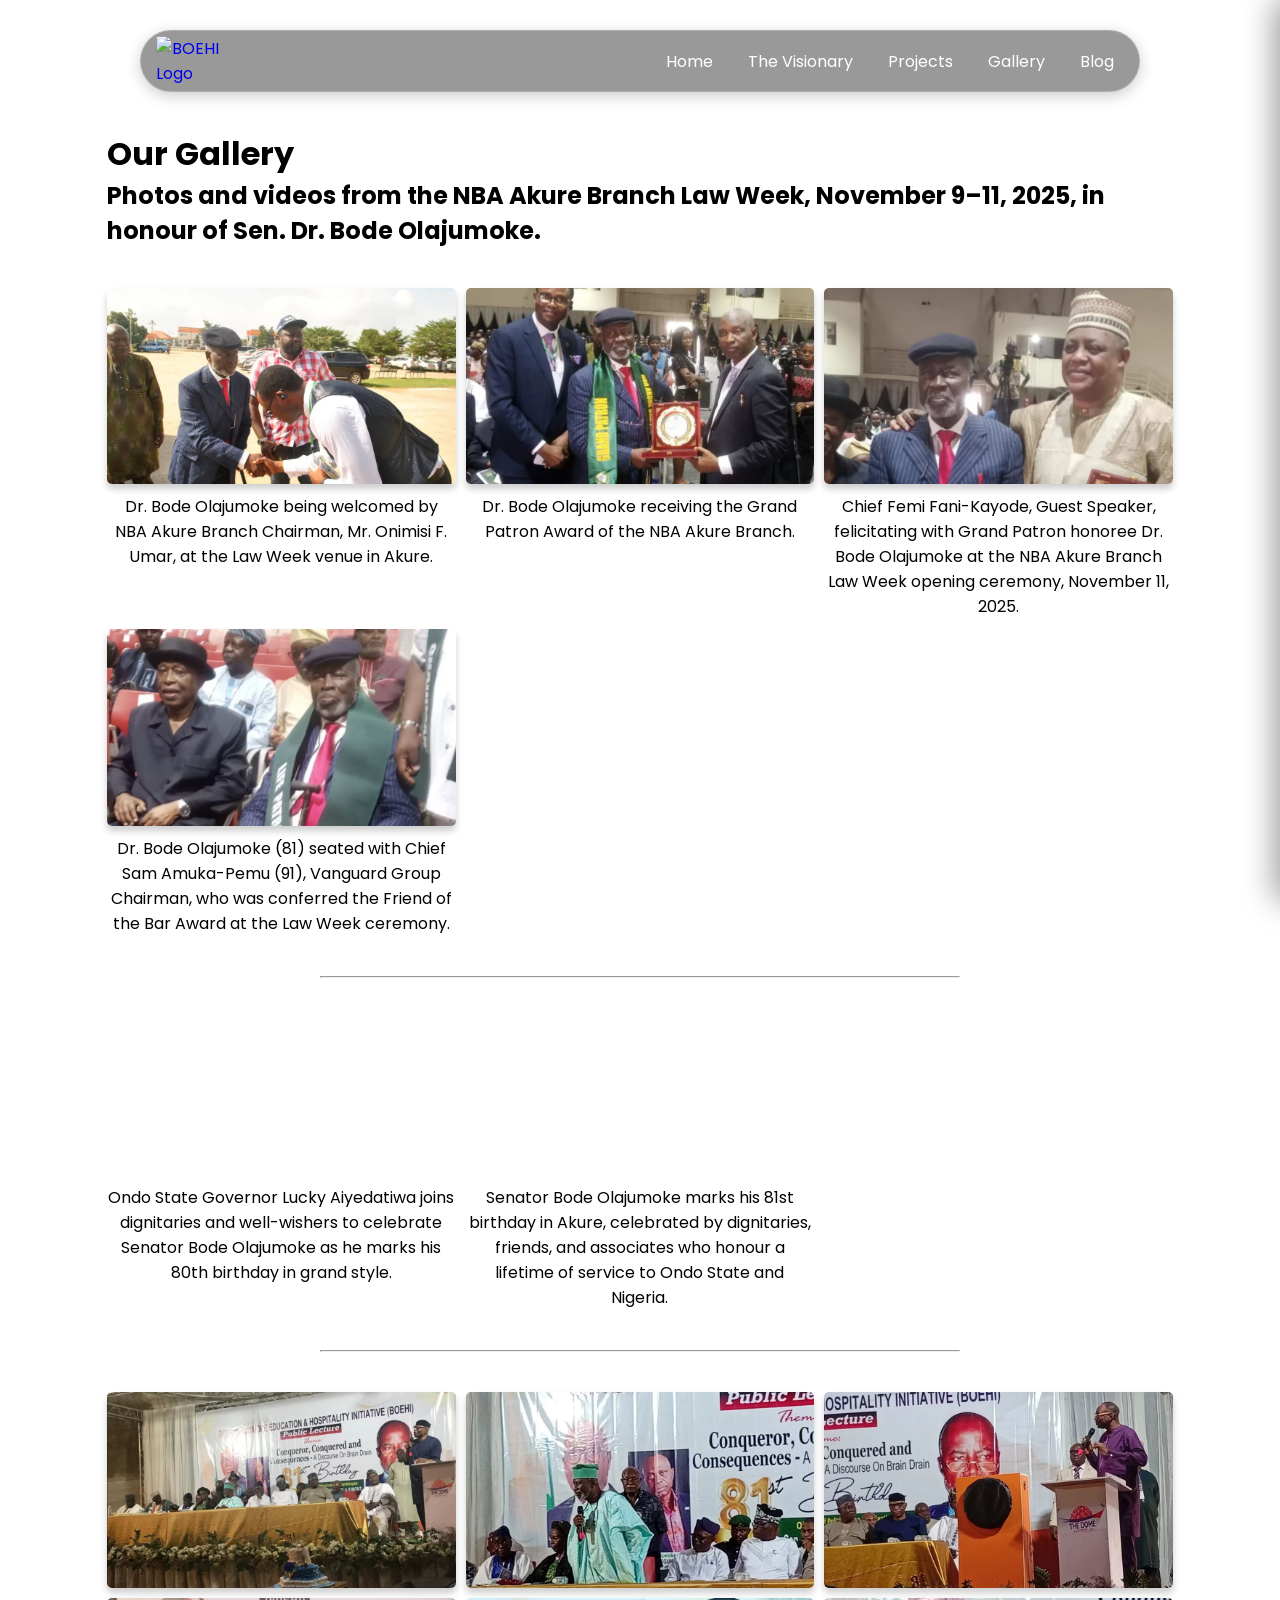
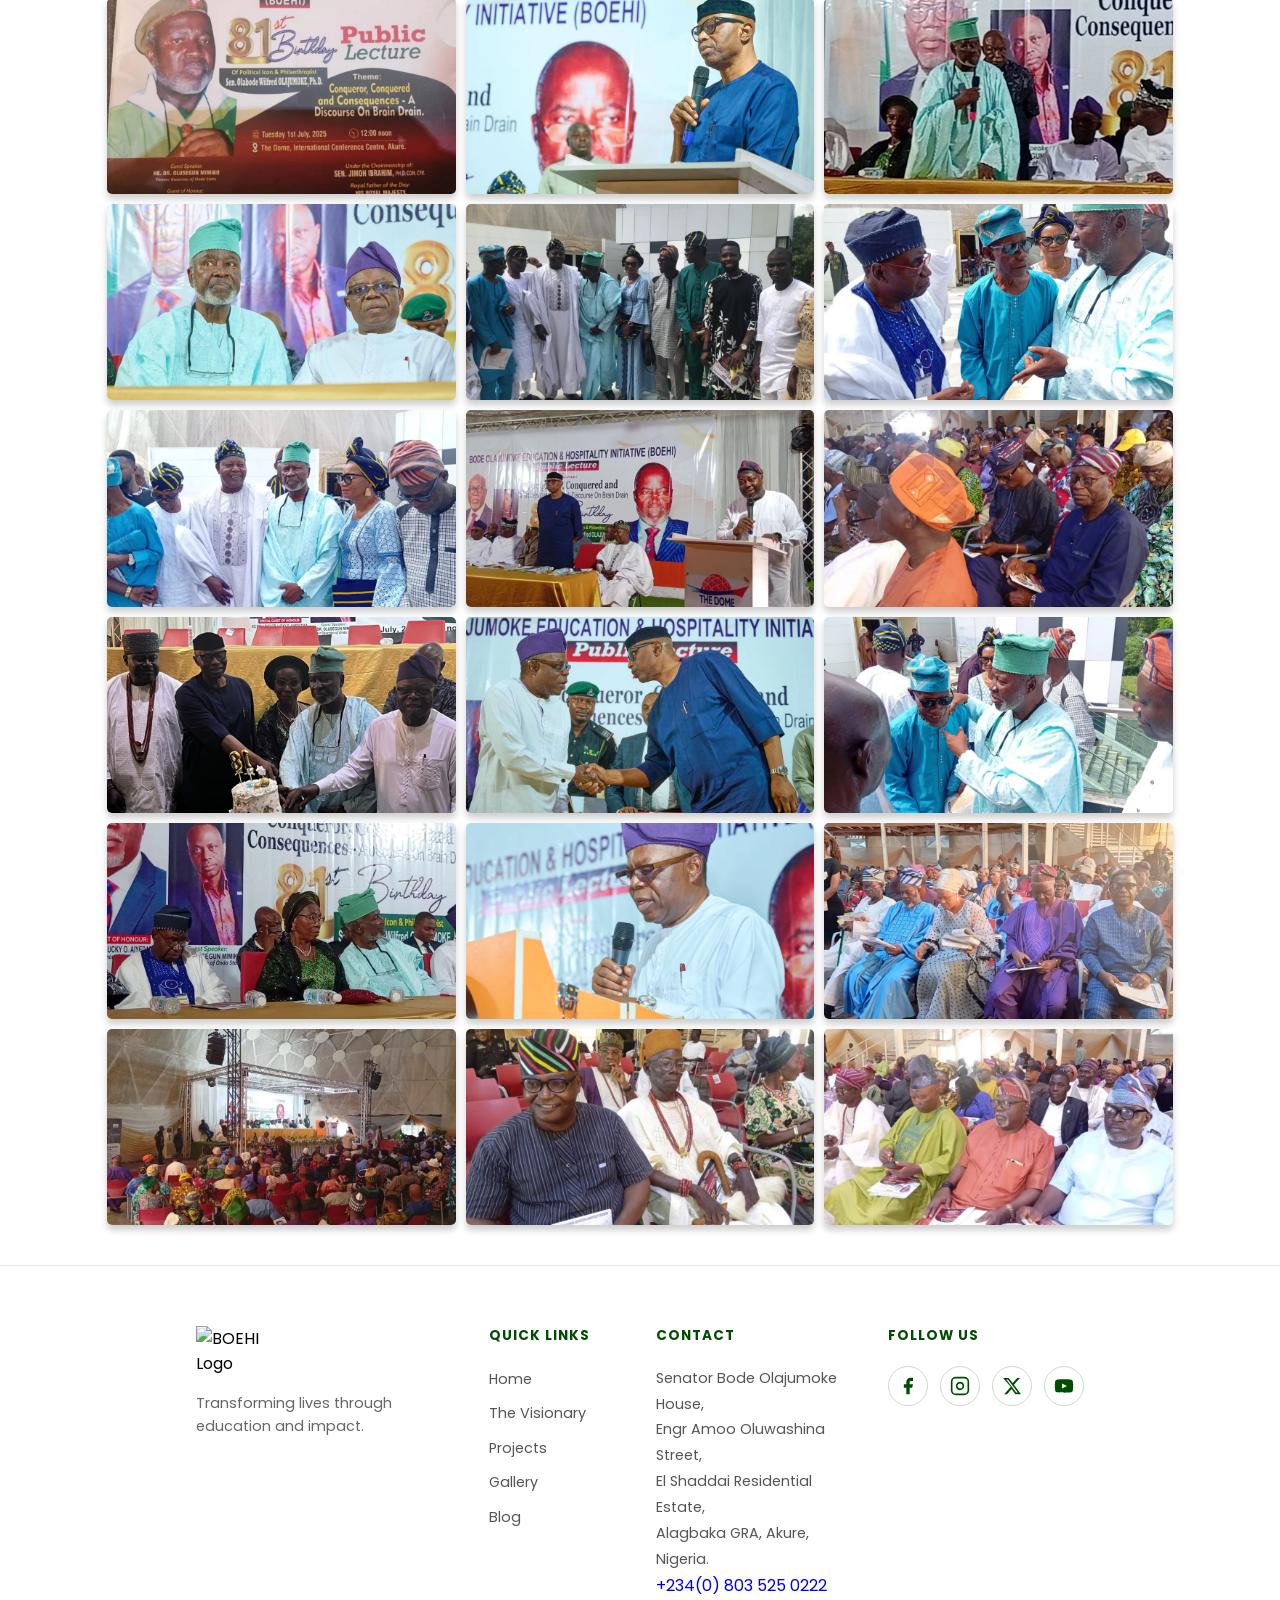
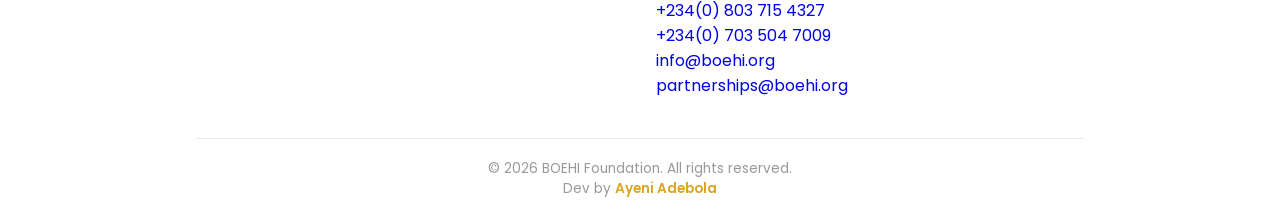
==== gallery/index.html @ 06cc0932 "dev credit" ====
<!DOCTYPE html>
<html lang="en">

<head>
    <link rel="icon" type="image/png" href="/favicon.png">
    <link rel="preconnect" href="https://fonts.googleapis.com">
    <link rel="preconnect" href="https://fonts.gstatic.com" crossorigin>
    <link rel="preconnect" href="https://www.youtube.com">
    <link rel="preconnect" href="https://i.ytimg.com">
    <link
        href="https://fonts.googleapis.com/css2?family=Poppins:ital,wght@0,100;0,200;0,300;0,400;0,500;0,600;0,700;0,800;0,900;1,100;1,200;1,300;1,400;1,500;1,600;1,700;1,800;1,900&display=swap"
        rel="stylesheet">
    <meta charset="UTF-8">
    <meta name="viewport" content="width=device-width, initial-scale=1.0">

    <title>Gallery | BOEHI Foundation</title>
    <meta name="description"
        content="Photos from BOEHI Foundation events including the NBA Akure Branch Law Week 2025 in honour of Sen. Dr. Bode Olajumoke.">
    <meta property="og:title" content="Gallery | BOEHI Foundation">
    <meta property="og:description" content="Photos and highlights from BOEHI Foundation events across Nigeria.">
    <meta property="og:image" content="https://boehi.org/img-preview.webp">
    <meta property="og:url" content="https://boehi.org/gallery/">
    <link rel="stylesheet" href="/style.css">
</head>

<body>

    <!-- Desktop Nav -->
    <nav>
        <div><a href="/"><img class="logo" src="/logo.webp" alt="BOEHI Logo"></a></div>
        <ul class="nav-links">
            <li><a href="/">Home</a></li>
            <li><a href="/visionary/">The Visionary</a></li>
            <li><a href="/projects/">Projects</a></li>
            <li><a href="/gallery/">Gallery</a></li>
            <li><a href="https://blog.boehi.org">Blog</a></li>
        </ul>
    </nav>

    <!-- Mobile Nav -->
    <div class="mobile-nav">
        <div><a href="/"><img class="logo" src="/logo.webp" alt="BOEHI Logo"></a></div>
        <div class="hamburger" onclick="toggleMenu()">
            <svg xmlns="http://www.w3.org/2000/svg" height="28px" viewBox="0 -960 960 960" width="28px" fill="#ffffff">
                <path d="M120-240v-80h720v80H120Zm0-200v-80h720v80H120Zm0-200v-80h720v80H120Z" />
            </svg>
        </div>
    </div>

    <!-- Overlay -->
    <div class="menu-overlay" onclick="toggleMenu()"></div>

    <!-- Side Drawer -->
    <div class="side-drawer" id="sideDrawer">
        <div class="drawer-header">
            <img class="logo" src="/logo.webp" alt="BOEHI Logo">
            <span class="close-btn" onclick="toggleMenu()">✕</span>
        </div>
        <ul class="drawer-links">
            <li><a href="/" onclick="toggleMenu()">Home</a></li>
            <li><a href="/visionary/" onclick="toggleMenu()">The Visionary</a></li>
            <li><a href="/projects/" onclick="toggleMenu()">Projects</a></li>
            <li><a href="/gallery/" onclick="toggleMenu()">Gallery</a></li>
            <li><a href="https://blog.boehi.org" onclick="toggleMenu()">Blog</a></li>
        </ul>
    </div>

    <div class="gallery-top">
        <h1>Our Gallery</h1>
        <h2>Photos and videos from the NBA Akure Branch Law Week, November 9–11, 2025, in honour of Sen. Dr. Bode
            Olajumoke.</h2>
    </div>

    <section class="gallery-grid">
        <div class="card">
            <img src="/images/gallery/gal1.avif" alt="Dr. Bode Olajumoke being welcomed by NBA Akure Branch Chairman">
            <span>Dr. Bode Olajumoke being welcomed by NBA Akure Branch Chairman, Mr. Onimisi F. Umar, at the Law Week
                venue in Akure.</span>
        </div>
        <div class="card">
            <img src="/images/gallery/gal2.avif"
                alt="Dr. Bode Olajumoke receiving the Grand Patron Award of the NBA Akure Branch.">
            <span>Dr. Bode Olajumoke receiving the Grand Patron Award of the NBA Akure Branch.</span>
        </div>
        <div class="card">
            <img src="/images/gallery/gal3.avif" alt="Chief Femi Fani-Kayode, Guest Speaker, felicitating with Grand Patron honoree Dr. Bode Olajumoke at
                the NBA Akure Branch Law Week opening ceremony, November 11, 2025.">
            <span>Chief Femi Fani-Kayode, Guest Speaker, felicitating with Grand Patron honoree Dr. Bode Olajumoke at
                the NBA Akure Branch Law Week opening ceremony, November 11, 2025.</span>
        </div>
        <div class="card">
            <img src="/images/gallery/gal4.avif"
                alt="Dr. Bode Olajumoke (81) seated with Chief Sam Amuka-Pemu (91), Vanguard Group Chairman">
            <span>Dr. Bode Olajumoke (81) seated with Chief Sam Amuka-Pemu (91), Vanguard Group Chairman, who was
                conferred the Friend of the Bar Award at the Law Week ceremony.</span>
        </div>
    </section>

    <hr width="50%" style="margin: auto;">

    <section class="gallery-grid">
        <div class="card">
            <iframe src="https://www.youtube.com/embed/0KHLZPVyfuo" loading="lazy"
                title="80th Birthday: Gov. Aiyedatiwa celebrates Senator Bode Olajumoke" frameborder="0"
                allow="accelerometer; clipboard-write; encrypted-media; gyroscope; picture-in-picture; web-share"
                referrerpolicy="strict-origin-when-cross-origin" allowfullscreen>
            </iframe>
            <span>Ondo State Governor Lucky Aiyedatiwa joins dignitaries and well-wishers to celebrate Senator Bode
                Olajumoke as he marks his 80th birthday in grand style.</span>
        </div>

        <div class="card">
            <iframe src="https://www.youtube.com/embed/1G4pEHKrJT4" loading="lazy"
                title="Senator Bode Olajumoke Marks 81st Birthday With Honour" frameborder="0"
                allow="accelerometer; clipboard-write; encrypted-media; gyroscope; picture-in-picture; web-share"
                referrerpolicy="strict-origin-when-cross-origin" allowfullscreen>
            </iframe>
            <span>
                Senator Bode Olajumoke marks his 81st birthday in Akure, celebrated by dignitaries, friends, and
                associates who honour a lifetime of service to Ondo State and Nigeria.
            </span>
        </div>
    </section>

    <hr width="50%" style="margin: auto;">

    <section class="gallery-grid">
        <div class="card">
            <img loading="lazy" src="/images/gallery/1.avif" alt="BOEHI Gallery">
        </div>
        <div class="card">
            <img loading="lazy" src="/images/gallery/2.avif" alt="BOEHI Gallery">

        </div>
        <div class="card">
            <img loading="lazy" src="/images/gallery/3.avif" alt="BOEHI Gallery">

        </div>
        <div class="card">
            <img loading="lazy" src="/images/gallery/4.avif" alt="BOEHI Gallery">

        </div>
        <div class="card">
            <img loading="lazy" src="/images/gallery/5.avif" alt="BOEHI Gallery">

        </div>
        <div class="card">
            <img loading="lazy" src="/images/gallery/6.avif" alt="BOEHI Gallery">

        </div>
        <div class="card">
            <img loading="lazy" src="/images/gallery/7.avif" alt="BOEHI Gallery">

        </div>
        <div class="card">
            <img loading="lazy" src="/images/gallery/8.avif" alt="BOEHI Gallery">

        </div>
        <div class="card">
            <img loading="lazy" src="/images/gallery/9.avif" alt="BOEHI Gallery">

        </div>
        <div class="card">
            <img loading="lazy" src="/images/gallery/10.avif" alt="BOEHI Gallery">

        </div>
        <div class="card">
            <img loading="lazy" src="/images/gallery/11.avif" alt="BOEHI Gallery">

        </div>
        <div class="card">
            <img loading="lazy" src="/images/gallery/12.avif" alt="BOEHI Gallery">

        </div>
        <div class="card">
            <img loading="lazy" src="/images/gallery/13.avif" alt="BOEHI Gallery">

        </div>
        <div class="card">
            <img loading="lazy" src="/images/gallery/14.avif" alt="BOEHI Gallery">

        </div>
        <div class="card">
            <img loading="lazy" src="/images/gallery/15.avif" alt="BOEHI Gallery">

        </div>
        <div class="card">
            <img loading="lazy" src="/images/gallery/16.avif" alt="BOEHI Gallery">

        </div>
        <div class="card">
            <img loading="lazy" src="/images/gallery/17.avif" alt="BOEHI Gallery">

        </div>
        <div class="card">
            <img loading="lazy" src="/images/gallery/18.avif" alt="BOEHI Gallery">

        </div>
        <div class="card">
            <img loading="lazy" src="/images/gallery/19.avif" alt="BOEHI Gallery">

        </div>
        <div class="card">
            <img loading="lazy" src="/images/gallery/20.avif" alt="BOEHI Gallery">

        </div>
        <div class="card">
            <img loading="lazy" src="/images/gallery/21.avif" alt="BOEHI Gallery">

        </div>
    </section>





    <!-- Footer -->
    <footer class="footer">
        <div class="footer-inner">

            <div class="footer-brand">
                <img src="/logo.webp" alt="BOEHI Logo" class="footer-logo">
                <p class="footer-tagline">Transforming lives through education and impact.</p>
            </div>

            <div class="footer-links">
                <h4>Quick Links</h4>
                <ul>
                    <li><a href="/">Home</a></li>
                    <li><a href="/visionary/">The Visionary</a></li>
                    <li><a href="/projects/">Projects</a></li>
                    <li><a href="/gallery/">Gallery</a></li>
                    <li><a href="https://blog.boehi.org">Blog</a></li>

                </ul>
            </div>

            <div class="footer-contact">
                <h4>Contact</h4>
                <address>
                    Senator Bode Olajumoke House,<br>
                    Engr Amoo Oluwashina Street,<br>
                    El Shaddai Residential Estate,<br>
                    Alagbaka GRA, Akure, Nigeria.
                </address>
                <p>
                    <a href="tel:+2348035250222">+234(0) 803 525 0222</a><br>
                    <a href="tel:+2348037154327">+234(0) 803 715 4327</a><br>
                    <a href="tel:+2347035047009">+234(0) 703 504 7009</a>
                </p>
                <a href="mailto:info@boehi.org">info@boehi.org</a>
                <a href="mailto:partnerships@boehi.org">partnerships@boehi.org</a>
            </div>

            <div class="footer-social">
                <h4>Follow Us</h4>
                <div class="social-icons">
                    <a href="#" aria-label="Facebook">
                        <svg xmlns="http://www.w3.org/2000/svg" width="20" height="20" viewBox="0 0 24 24"
                            fill="currentColor">
                            <path d="M18 2h-3a5 5 0 0 0-5 5v3H7v4h3v8h4v-8h3l1-4h-4V7a1 1 0 0 1 1-1h3z" />
                        </svg>
                    </a>
                    <a href="#" aria-label="Instagram">
                        <svg xmlns="http://www.w3.org/2000/svg" width="20" height="20" viewBox="0 0 24 24" fill="none"
                            stroke="currentColor" stroke-width="2">
                            <rect x="2" y="2" width="20" height="20" rx="5" ry="5" />
                            <path d="M16 11.37A4 4 0 1 1 12.63 8 4 4 0 0 1 16 11.37z" />
                            <line x1="17.5" y1="6.5" x2="17.51" y2="6.5" />
                        </svg>
                    </a>
                    <a href="#" aria-label="Twitter/X">
                        <svg xmlns="http://www.w3.org/2000/svg" width="20" height="20" viewBox="0 0 24 24"
                            fill="currentColor">
                            <path
                                d="M18.244 2.25h3.308l-7.227 8.26 8.502 11.24H16.17l-4.714-6.231-5.401 6.231H2.746l7.73-8.835L1.254 2.25H8.08l4.713 6.231zm-1.161 17.52h1.833L7.084 4.126H5.117z" />
                        </svg>
                    </a>
                    <a href="#" aria-label="YouTube">
                        <svg xmlns="http://www.w3.org/2000/svg" width="20" height="20" viewBox="0 0 24 24"
                            fill="currentColor">
                            <path
                                d="M22.54 6.42a2.78 2.78 0 0 0-1.95-1.96C18.88 4 12 4 12 4s-6.88 0-8.59.46a2.78 2.78 0 0 0-1.95 1.96A29 29 0 0 0 1 12a29 29 0 0 0 .46 5.58A2.78 2.78 0 0 0 3.41 19.6C5.12 20 12 20 12 20s6.88 0 8.59-.46a2.78 2.78 0 0 0 1.95-1.95A29 29 0 0 0 23 12a29 29 0 0 0-.46-5.58z" />
                            <polygon points="9.75 15.02 15.5 12 9.75 8.98 9.75 15.02" fill="white" />
                        </svg>
                    </a>
                </div>
            </div>

        </div>

        <div class="footer-bottom">
            <p>© 2026 BOEHI Foundation. All rights reserved.</p>
            <p class="developer-credit">
                Dev by
                <a href="mailto:adebolaaaaaa@gmail.com?subject=Inquiry%20regarding%20BOEHI%20Website">Ayeni Adebola</a>
            </p>
        </div>
    </footer>

    <script src="/script.js"></script>
</body>

</html>
---- style.css ----
* {
    margin: 0;
    padding: 0;
    box-sizing: border-box;
}

a {
    text-decoration: none;
}

.green {
    color: #004d00;
}
img {
    max-width: 100%;
    height: auto;
    display: block;
}

html {
    scroll-behavior: smooth;
}

body {
    width: 100%;
    font-family: "Poppins", sans-serif;
}

section {
    scroll-margin-top: 100px;
}

.bg-landing {
    width: 100%;
    height: 60vh;
    background-image: url(images/hero.avif);
    background-color: rgb(195, 204, 195);
    background-size: cover;
    background-position: center;
    position: relative;
    margin-bottom: 30px;
}

.dark-scarf {
    width: 100%;
    height: 100%;
    background-color: rgba(0, 0, 0, .7);
    display: flex;
    align-items: center;
    justify-content: center;
}

.title-wrapper {
    color: white;
    text-align: center;
    border-radius: 5px;
}

.title-wrapper .title {
    font-size: 70px;
    text-transform: uppercase;
    color: #daa520;
}

.title-wrapper .sub-title {
    font-size: 35px;
    font-weight: normal;
    font-family: monospace;
    text-transform: uppercase;
}

.btn-learn {
    display: inline-flex;
    align-items: center;
    gap: 0.75rem;
    margin-top: 2rem;
    padding: 1rem 2rem;
    color: white;
    font-family: inherit;
    font-weight: 600;
    text-decoration: none;
    font-size: 1.1rem;
    background: #004d00;
    border: 1px solid rgba(255, 255, 255, 0.3);
    border-radius: 50px;
    backdrop-filter: blur(10px);
    transition: all 0.3s ease;
    box-shadow: 0 4px 15px rgba(0, 0, 0, 0.1);
}

.btn-learn:hover {
    background: #004d00;
    color: white;
    transform: translateY(-3px);
    box-shadow: 0 8px 25px rgba(0, 0, 0, 0.2);
}

.btn-learn:hover .arrow {
    transform: translateX(5px);
}

.arrow {
    transition: transform 0.3s ease;
}

/* ========================
   NAV
======================== */
.mobile-nav {
    display: none;
}

nav {
    width: 90%;
    max-width: 1000px;
    padding: 5px 15px;
    margin: auto;
    border-radius: 999px;
    background: linear-gradient(to right, rgba(0, 0, 0, .4), rgba(0, 0, 0, .4));
    backdrop-filter: blur(5px);
    -webkit-backdrop-filter: blur(5px);
    border: 1px solid rgba(255, 255, 255, .2);
    box-shadow: 0 4px 15px rgba(0, 0, 0, .2);
    display: flex;
    justify-content: space-between;
    align-items: center;
    position: fixed;
    top: 30px;
    left: 0;
    right: 0;
    z-index: 1000;
}

.logo {
    width: 100px;
    display: block;
}

.nav-links {
    display: flex;
    gap: 15px;
    list-style-type: none;
}

.nav-links a {
    text-decoration: none;
    color: white;
    transition: .3s;
    padding: 6px 10px;
}

.nav-links a:hover {
    background-color: #004d00;
    box-shadow: 0 4px 15px rgba(0, 0, 0, 0.3);
    border-radius: 999px;
}

/* ========================
   SIDE DRAWER — always present, not inside media query
======================== */
.side-drawer {
    position: fixed;
    top: 0;
    right: -280px;
    width: 280px;
    height: 100vh;
    background: linear-gradient(160deg, #001a00, #004d00);
    z-index: 2000;
    padding: 30px 20px;
    transition: right 0.35s cubic-bezier(0.4, 0, 0.2, 1);
    box-shadow: -5px 0 30px rgba(0, 0, 0, 0.4);
}

.side-drawer.open {
    right: 0;
}

.drawer-header {
    display: flex;
    justify-content: space-between;
    align-items: center;
    margin-bottom: 40px;
}

.close-btn {
    color: white;
    font-size: 22px;
    cursor: pointer;
    padding: 5px 10px;
    border-radius: 50%;
    transition: background 0.2s;
}

.close-btn:hover {
    background: rgba(255, 255, 255, 0.15);
}

.drawer-links {
    list-style: none;
    display: flex;
    flex-direction: column;
    gap: 8px;
}

.drawer-links a {
    display: block;
    text-decoration: none;
    color: rgba(255, 255, 255, 0.85);
    font-size: 1.1rem;
    font-weight: 500;
    padding: 12px 16px;
    border-radius: 10px;
    transition: all 0.2s ease;
    letter-spacing: 0.5px;
}

.drawer-links a:hover {
    background: rgba(255, 255, 255, 0.1);
    color: #daa520;
    padding-left: 22px;
}

/* Overlay — always present */
.menu-overlay {
    display: none;
    position: fixed;
    inset: 0;
    background: rgba(0, 0, 0, 0.5);
    z-index: 1999;
    backdrop-filter: blur(2px);
}

.menu-overlay.active {
    display: block;
}

/* ========================
   SECTIONS
======================== */
.hero {
    width: 70%;
    margin: auto;
    margin-top: 60px;
}

.hero img {
    width: 100%;
}

.leadership-section {
    width: 100%;
    background: linear-gradient(135deg, #001a00 0%, #004d00 60%, #006600 100%);
    padding: 40px 20px;
    text-align: center;
    position: relative;
    overflow: hidden;
    margin-top: 30px;
}

.leadership-section::before {
    content: '';
    position: absolute;
    top: -100px;
    right: -100px;
    width: 400px;
    height: 400px;
    background: rgba(218, 165, 32, 0.06);
    border-radius: 50%;
}

.leadership-section::after {
    content: '';
    position: absolute;
    bottom: -120px;
    left: -80px;
    width: 350px;
    height: 350px;
    background: rgba(255, 255, 255, 0.03);
    border-radius: 50%;
}

.leadership-section h2 {
    color: #daa520;
    margin: 0%;
}

.leadership-section p {
    color: #ffffff;
}

.leadership-section div {
    margin-top: 25px;
    color: #ffffff;
    display: flex;
    gap: 5px;
    flex-direction: column;
}

.impact-grid {
    padding: 80px 0;
    /* background-color: #daa520; */
}

.section-title {
    text-align: center;
    font-size: 2.0rem;
    color: #004d00;
    margin-bottom: 3rem;
}

.section-subtitle {
    text-align: center;
    font-size: 1rem;
    color: #daa520;
    margin-bottom: 3rem;
}

.grid-wrapper {
    display: grid;
    grid-template-columns: repeat(12, 1fr);
    gap: 2rem;
    max-width: 1200px;
    margin: 0 auto;
    padding: 0 20px;
}

.impact-card {
    grid-column: span 6;
    border: 1px solid rgba(0, 77, 0, 0.1);
    padding: 2.5rem;
    border-radius: 20px;
    transition: transform 0.3s ease, box-shadow 0.3s ease;
    text-align: center;
}

.impact-card:hover {
    transform: translateY(-10px);
    box-shadow: 0 20px 40px rgba(0, 77, 0, 0.1);
    border-color: #004d00;
}

.impact-card .icon {
    font-size: 3rem;
    margin-bottom: 1.5rem;
}

.impact-card h3 {
    font-size: 1.5rem;
    color: #004d00;
    margin-bottom: 0.5rem;
}

.impact-card .tagline {
    font-weight: 700;
    font-size: 0.9rem;
    text-transform: uppercase;
    color: #daa520;
    margin-bottom: 1rem;
    letter-spacing: 1px;
}

.impact-card p {
    color: #444;
    line-height: 1.6;
    font-size: 1rem;
}

.section-2-grid {
    display: grid;
    grid-template-columns: repeat(12, 1fr);
    gap: 20px;
    padding: 0 15.33%;
    align-items: stretch;
}

.section-2-grid div {
    grid-column: span 5;
    box-shadow: 0 4px 15px rgba(0, 0, 0, .2);
    border-radius: 10px;
    overflow: hidden;
}

.section-2-grid div img {
    height: 100%;
    width: 100%;
    object-fit: cover;
}

.section-2-grid span {
    color: #ffffff;
    grid-column: span 7;
    background: linear-gradient(-135deg, #001a00 0%, #004d00 30%, #006600 100%);
    padding: 10px;
    border-radius: 10px;
    box-shadow: 0 4px 15px rgba(0, 0, 0, .2);
    align-self: stretch;
}

.mv-grid {

    padding: 0 15.33%;
    margin: auto;
    display: grid;
    grid-template-columns: repeat(12, 1fr);
    gap: 10px;
    text-align: center;
}

.mission-card {
    grid-column: span 6;
    background-color: #ffffff;
    /* Clean white */
    border-left: 5px solid #004d00;
    /* Deep green accent */
    border-radius: 10px;
    padding: 2rem;
    box-shadow: 0 10px 30px rgba(0, 0, 0, 0.2);
    transition: transform 0.3s ease;
}

.vision-card {
    grid-column: span 6;
    background-color: #ffffff;
    border-left: 5px solid #daa520;
    /* Gold accent */
    border-radius: 10px;
    padding: 2rem;
    box-shadow: 0 10px 30px rgba(0, 0, 0, 0.2);
    transition: transform 0.3s ease;
}

.core-values-container {
    padding: 20px 15.33%;
    text-align: center;

}

.core-values-container h3 {
    margin-top: 30px;
    margin-bottom: 15px;
}

.core-values-grid {
    display: grid;
    grid-template-columns: repeat(5, 1fr);
    gap: 10px;
    position: relative;
}

.core-values-grid div {
    grid-column: span 1;
    text-align: center;
    background: #ffffff;
    border: 1px solid rgba(0, 77, 0, 0.5);
    /* Very faint green border */
    padding: 3rem 1.5rem;
    border-radius: 15px;
    text-transform: uppercase;
    font-weight: 600;
    color: #004d00;
    transition: all 0.3s ease;

}

.core-values-grid div:hover {
    background: #004d00;
    color: #daa520;
    transform: translateY(-5px);
}

.drbode-grid {
    display: grid;
    grid-template-columns: repeat(12, 1fr);
    padding: 10px 15.33%;
}

.drbode-grid img {
    grid-column: span 3;
}

.drbode-grid img:first-child {
    border-radius: 10px 0 0 10px;
}

.drbode-grid img:last-child {
    border-radius: 0 10px 10px 0;
}

.donate-section {
    width: 100%;
    background: linear-gradient(135deg, #001a00 0%, #004d00 60%, #006600 100%);
    padding: 80px 20px;
    text-align: center;
    position: relative;
    overflow: hidden;
}

/* Decorative background circle */
.donate-section::before {
    content: '';
    position: absolute;
    top: -100px;
    right: -100px;
    width: 400px;
    height: 400px;
    background: rgba(218, 165, 32, 0.06);
    border-radius: 50%;
}

.donate-section::after {
    content: '';
    position: absolute;
    bottom: -120px;
    left: -80px;
    width: 350px;
    height: 350px;
    background: rgba(255, 255, 255, 0.03);
    border-radius: 50%;
}

.donate-inner {
    position: relative;
    z-index: 1;
    max-width: 600px;
    margin: 0 auto;
}

.donate-badge {
    display: inline-block;
    background: rgba(218, 165, 32, 0.15);
    color: #daa520;
    border: 1px solid rgba(218, 165, 32, 0.3);
    padding: 6px 18px;
    border-radius: 999px;
    font-size: 0.85rem;
    font-weight: 600;
    letter-spacing: 1px;
    text-transform: uppercase;
    margin-bottom: 1rem;
}

.donate-title {
    font-size: 2.5rem;
    color: #ffffff;
    margin-bottom: 1rem;
    font-weight: 700;
}

.donate-subtitle {
    color: rgba(255, 255, 255, 0.7);
    font-size: 1rem;
    line-height: 1.7;
    margin-bottom: 2.5rem;
}

.donate-card {
    background: rgba(255, 255, 255, 0.05);
    border: 1px solid rgba(255, 255, 255, 0.12);
    border-radius: 20px;
    padding: 2.5rem;
    backdrop-filter: blur(10px);
    text-align: left;
}

.donate-icon {
    font-size: 2rem;
    margin-bottom: 0.75rem;
}

.donate-card h3 {
    color: #daa520;
    font-size: 1.2rem;
    font-weight: 600;
    margin-bottom: 1.5rem;
    padding-bottom: 1rem;
    border-bottom: 1px solid rgba(255, 255, 255, 0.1);
}

.donate-details {
    display: flex;
    flex-direction: column;
    gap: 1rem;
}

.donate-row {
    display: flex;
    justify-content: space-between;
    align-items: flex-start;
    gap: 1rem;
}

.donate-label {
    color: rgba(255, 255, 255, 0.5);
    font-size: 0.85rem;
    text-transform: uppercase;
    letter-spacing: 0.5px;
    white-space: nowrap;
    padding-top: 2px;
}

.donate-value {
    color: #ffffff;
    font-size: 0.95rem;
    font-weight: 500;
    text-align: right;
}

.merch-section {
    text-align: center;
}

.merch {
    display: flex;
    justify-content: center;
    margin: 20px 0;
    padding: 0 0;
}

.merch img {
    background-color: #fff;
    box-shadow: 0 7px 14px rgba(0, 0, 0, .2);
    border-radius: 10px;
}

.merch-section button {
    display: inline-flex;
    align-items: center;
    padding: 1rem 2rem;
    color: white;
    font-family: inherit;
    font-weight: 600;
    text-decoration: none;
    background: #004d00;
    border: 1px solid rgba(255, 255, 255, 0.3);
    border-radius: 50px;
    transition: all 0.3s ease;
    box-shadow: 0 4px 15px rgba(0, 0, 0, 0.1);
}

.merch-section button:hover {
    transform: translateY(-5px);
}

.contact-section {
    width: 100%;
    padding: 40px 10px;
    text-align: center;
    position: relative;
    overflow: hidden;
    margin-top: 30px;
}

.contact-section h2 {
    margin: 0%;
}

.contact-section p {
    color: #daa520;
}

form {
    margin: 20px auto;
    max-width: 600px;
    min-width: 300px;
    background: linear-gradient(135deg, #001a00 0%, #004d00 60%, #006600 100%);
    border-radius: 10px;
    display: flex;
    flex-direction: column;
    padding: 20px;
    gap: 20px;
    align-items: center;
}

form input {
    width: 100%;
    padding: 12px 16px;
    font-size: 16px;
    border-radius: 8px;
    background: rgba(255, 255, 255, 0.05);
    /* Very subtle transparency */
    border: 1px solid rgba(255, 255, 255, 0.2);
    color: #ffffff;
    transition: all 0.3s ease;
    /* Smooth transition for focus */
}

form input:focus {
    background: rgba(255, 255, 255, 0.1);
    /* Brighten slightly */
    border-color: #00ff00;
    /* Glow green border */
    box-shadow: 0 0 10px rgba(0, 255, 0, 0.2);
    /* Soft outer glow */
}

form input::placeholder,
form textarea::placeholder {
    color: white;
    font-family: "Poppins", sans-serif;
    ;
}

form textarea {
    width: 100%;
    padding: 12px 16px;
    font-size: 16px;
    border-radius: 8px;
    background: rgba(255, 255, 255, 0.05);
    /* Very subtle transparency */
    border: 1px solid rgba(255, 255, 255, 0.2);
    color: #ffffff;
    transition: all 0.3s ease;
    /* Smooth transition for focus */
    resize: none;
    height: 200px;
}

form input[type="submit"] {
    font-family: 'poppins', sans-serif;
    cursor: pointer;
    width: 35%;
    padding: 12px 16px;
    font-size: 16px;
    border-radius: 8px;
    background: #daa52046;
    border: 1px solid rgba(255, 255, 255, 0.2);
    color: #ffffff;
    transition: all 0.3s ease;
    /* Smooth transition for focus */
}

form input[type="submit"]:hover {
    background-color: #daa520;
}

.footer {
    background-color: #ffffff;
    border-top: 1px solid rgba(0, 77, 0, 0.1);
    padding: 60px 15.33% 0;
}

.footer-inner {
    display: grid;
    grid-template-columns: 2fr 1fr 1fr 1fr;
    gap: 40px;
    padding-bottom: 40px;
}

.footer-logo {
    width: 80px;
    margin-bottom: 1rem;
}

.footer-tagline {
    color: #666;
    font-size: 0.9rem;
    line-height: 1.6;
    max-width: 220px;
}

.footer-links h4,
.footer-contact h4,
.footer-social h4 {
    color: #004d00;
    font-size: 0.85rem;
    font-weight: 700;
    text-transform: uppercase;
    letter-spacing: 1px;
    margin-bottom: 1.2rem;
}

.footer-links ul {
    list-style: none;
    display: flex;
    flex-direction: column;
    gap: 0.6rem;
}

.footer-links a {
    text-decoration: none;
    color: #555;
    font-size: 0.9rem;
    transition: color 0.2s ease;
}

.footer-links a:hover {
    color: #004d00;
}

.footer-contact address {
    font-style: normal;
    color: #555;
    font-size: 0.9rem;
    line-height: 1.8;
}

.social-icons {
    display: flex;
    gap: 12px;
}

.social-icons a {
    display: flex;
    align-items: center;
    justify-content: center;
    width: 40px;
    height: 40px;
    border-radius: 50%;
    border: 1px solid rgba(0, 77, 0, 0.2);
    color: #004d00;
    transition: all 0.2s ease;
}

.social-icons a:hover {
    background-color: #004d00;
    color: white;
    border-color: #004d00;
}

.footer-bottom {
    border-top: 1px solid rgba(0, 77, 0, 0.1);
    padding: 20px 0;
    text-align: center;
}

.developer-credit a {
    color: #daa520;
    text-decoration: none;
    font-weight: 600;
    transition: all 0.3s ease;
}

.footer-bottom p {
    color: #999;
    font-size: 0.85rem;
}

.projects {
    padding: 80px 20px;
}

.projects-grid {
    display: grid;
    grid-template-columns: repeat(12, 1fr);
    gap: 15px;
}

.projects-grid .text-box,
.projects-grid .img-wrapper {
    grid-column: span 6;
}

.projects-grid img {
    border-radius: 10px;
}

.projects h2 {
    font-size: 2.0rem;
    color: #004d00;
    text-align: center;
    margin-top: 1.5rem;
}

.projects-badge {
    display: table;
    background: rgba(218, 165, 32, 0.15);
    color: #daa520;
    border: 1px solid rgba(218, 165, 32, 0.3);
    padding: 6px 18px;
    border-radius: 999px;
    font-size: 0.85rem;
    font-weight: 600;
    text-transform: uppercase;
    text-align: center;
    margin: 0 auto;
    margin-bottom: 1rem;

}

.projects ul {
    padding: 5px 0 0 2rem;
}

.gallery-top {
    padding: 0 8.33%;
    padding-top: 130px;

}

.gallery-grid {
    display: grid;
    gap: 10px;
    grid-template-columns: repeat(12, 1fr);
    padding: 40px 8.33%;


}

.gallery-grid .card {
    grid-column: span 4;
}

.gallery-grid img {
    border-radius: 5px;
    box-shadow: 0px 5px 7px rgba(0, 0, 0, .2);
}

.gallery-grid .card span {
    display: inline-block;
    text-align: center;
    padding-top: 10px;
}

.blog-section {
    padding: 130px 5.33%;
}

.blog-section h2 {
    margin-bottom: 10px;
}

.blog-grid {
    display: grid;
    grid-template-columns: repeat(12, 1fr);
    padding: 20px 0;
    gap: 10px;

}

.post-card {
    grid-column: span 4;
    padding: 10px;
    border: 1px solid rgba(0, 0, 0, .3);
    border-radius: 8px;
    margin-bottom: 10px;
}

.post-card img {
    border-radius: 8px;
    box-shadow: 0px 5px 15px rgba(0, 0, 0, .2);
}

.post-subtitle {
    font-size: 13px;
}

.post-date {
    text-transform: uppercase;
    letter-spacing: 1px;
    font-weight: 600;
    font-size: 13px;
    color: #777;
    display: block;
}

.post-btn {
    padding: 10px 24px;
    margin: 10px 0;
    color: white;
    text-decoration: none;
    background: #004d00;
    border: 1px solid rgba(255, 255, 255, 0.3);
    border-radius: 50px;
    transition: all 0.3s ease;
    box-shadow: 0 4px 15px rgba(0, 0, 0, 0.1);
}

.post-btn:hover {
    transform: translateY(5px);
}

.post-preview {
    width: 100%;
    padding: 30px 15.33%;
    padding-top: 130px;
    border-radius: 10px;
    background: rgb(255, 255, 255);
    border: 1px solid rgba(255, 255, 255, .2);
    box-shadow: 0 4px 15px rgba(0, 0, 0, .2);
    position: fixed;
    z-index: 999;
    inset: 0;
    overflow: scroll;
    display: none;
}

.post-preview.active {
    display: block;
}

.post-preview-close-btn {
    cursor: pointer;
    font-size: 14px;
    color: #888;
    padding: 6px 12px;
    border-radius: 20px;
    border: 1px solid #ddd;
    transition: all 0.2s ease;
}

.post-preview-close-btn:hover {
    color: #333;
    border-color: #aaa;
    background: #f5f5f5;
}

/* ========================
   MEDIA QUERIES
======================== */
@media (max-width: 1024px) {
    .title-wrapper .title {
        font-size: 65px;
    }

    .section-2-grid {
        grid-template-columns: 1fr;
        padding: 0 15.33%;
    }

    .section-2-grid div,
    .section-2-grid span {
        grid-column: span 1;
    }

    .grid-wrapper {
        padding: 0 8.33%;
    }

    .impact-card {
        grid-column: span 12;
    }

    .core-values-container {
        padding: 20px 15.33%;
    }

    .core-values-grid {
        grid-template-columns: repeat(12, 1fr);
    }

    .core-values-grid div {
        grid-column: span 6;
    }

    .footer {
        padding: 40px 20px 0;
    }

    .footer-inner {
        grid-template-columns: 1fr 1fr;
    }

    .footer-brand {
        grid-column: span 2;
    }

    .projects-grid .text-box,
    .projects-grid .img-wrapper {
        grid-column: span 12;
    }

    .gallery-grid .card {
        grid-column: span 6;
    }

    .post-card {
        grid-column: span 6;
    }
}

@media (max-width: 768px) {
    .title-wrapper .title {
        font-size: 45px;
    }

    .title-wrapper .sub-title {
        font-size: 20px;
    }

    .bg-landing {
        height: 60vh;
    }

    nav {
        display: none;
    }

    .mobile-nav {
        width: 85%;
        max-width: 1000px;
        padding: 5px 15px;
        margin: auto;
        border-radius: 999px;
        background: linear-gradient(to right, rgba(0, 0, 0, .4));
        backdrop-filter: blur(5px);
        -webkit-backdrop-filter: blur(5px);
        border: 1px solid rgba(255, 255, 255, .2);
        box-shadow: 0 4px 15px rgba(0, 0, 0, .2);
        display: flex;
        justify-content: space-between;
        align-items: center;
        position: fixed;
        top: 30px;
        left: 0;
        right: 0;
        z-index: 1000;
    }

    .logo {
        width: 60px;
        display: block;
    }

    .hamburger svg {
        fill: white;
        display: block;
        cursor: pointer;
    }

    .impact-card {
        grid-column: span 12;
    }

    .section-2-grid {
        grid-template-columns: 1fr;
        padding: 20px;
    }

    .section-2-grid div,
    .section-2-grid span {
        grid-column: span 1;
    }

    .mv-grid {
        padding: 20px;
        grid-template-columns: 1fr;
    }

    .mission-card {
        grid-column: span 1;
    }

    .vision-card {
        grid-column: span 1;
    }

    .core-values-container {
        padding: 20px;
    }

    .drbode-grid {

        padding: 10px 20px;
    }

    .donate-grid img {
        grid-column: span 12;
    }

    .donate-grid div {
        grid-column: span 12;
        align-self: center;
    }

    .footer {
        padding: 40px 20px 0;
    }

    .footer-inner {
        grid-template-columns: 1fr 1fr;
    }

    .footer-brand {
        grid-column: span 2;
    }

    .gallery-grid .card {
        grid-column: span 12;
    }

    .post-card {
        grid-column: span 12;
    }

    .post-preview {
        padding: 30px 20px;
        padding-top: 130px;
    }
}


@media (max-width: 480px) {
    .title-wrapper .title {
        font-size: 30px;
    }

    .grid-wrapper {
        padding: 0 2%;
    }

    .footer-inner {
        grid-template-columns: 1fr;
    }

    .footer-brand {
        grid-column: span 1;
    }
}
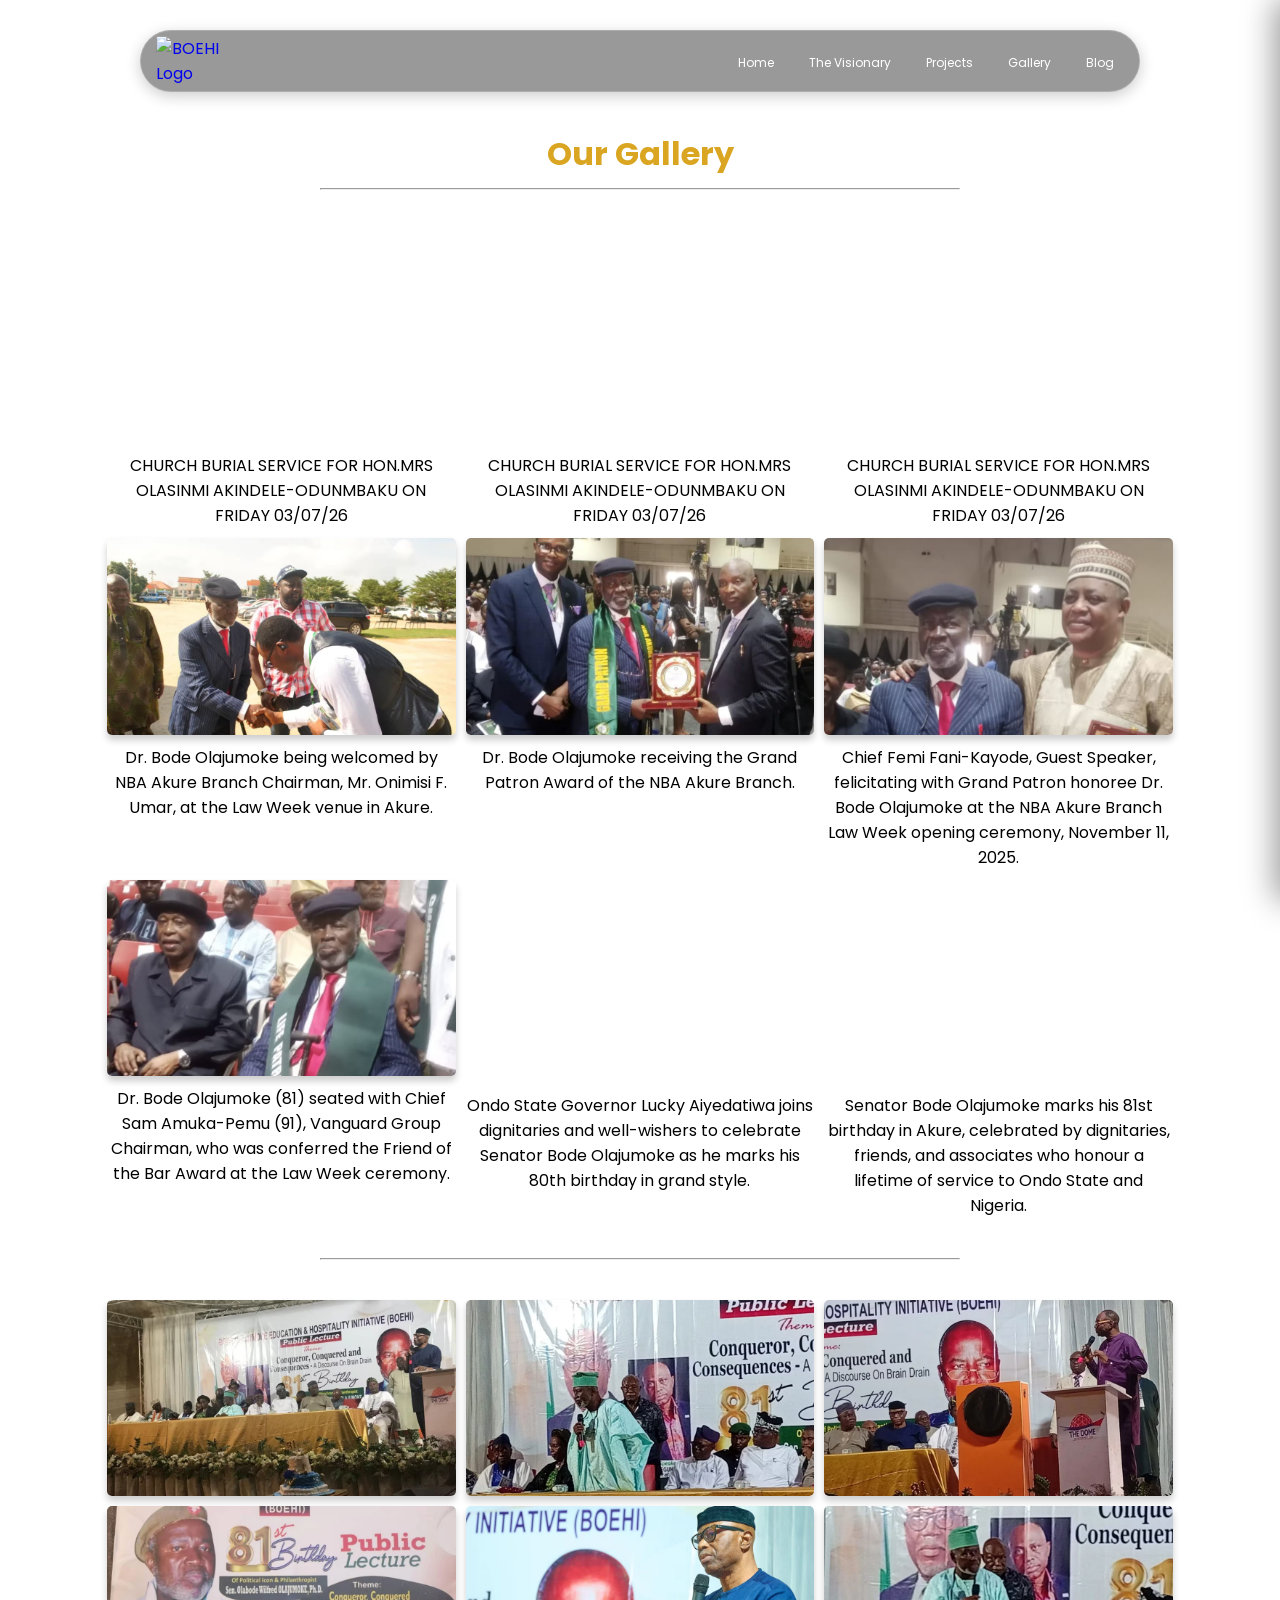
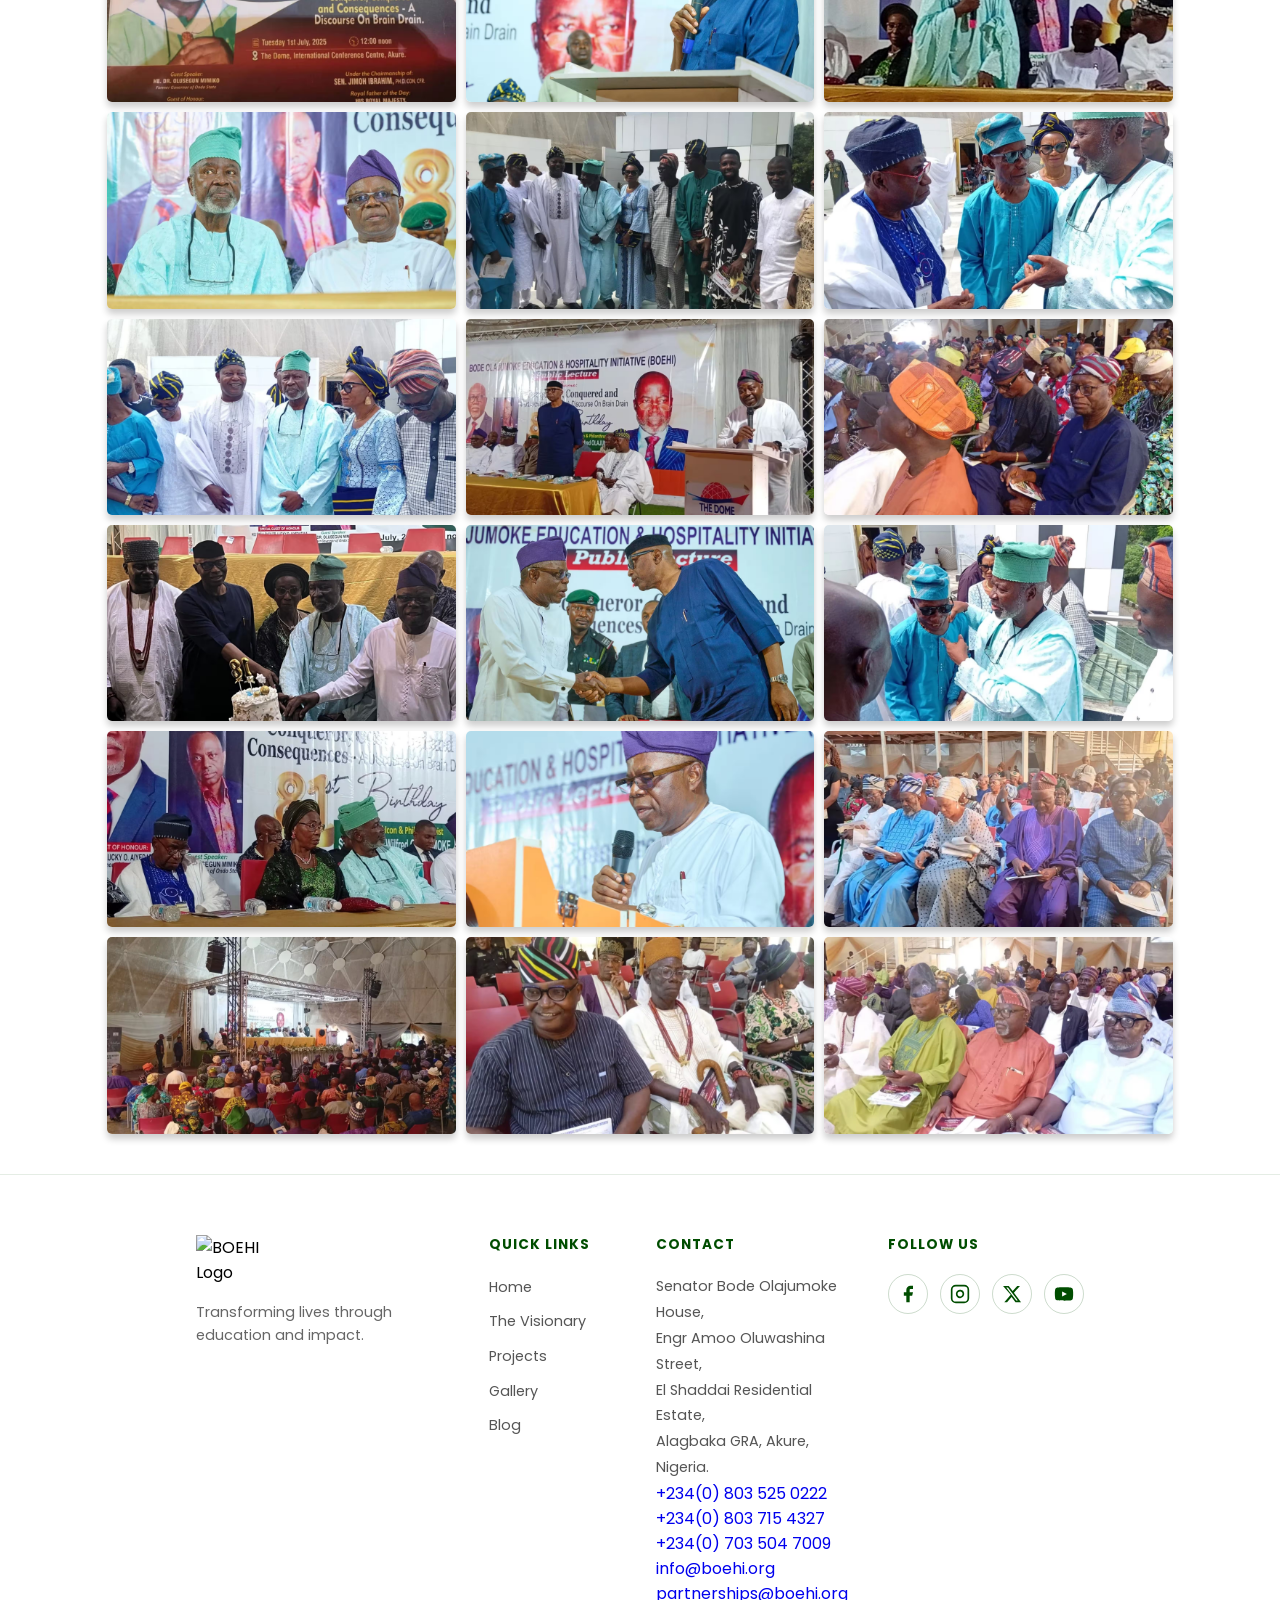
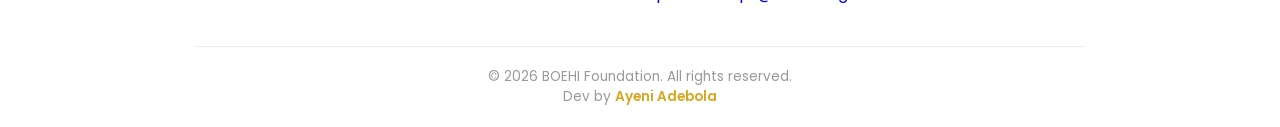
==== commit f01c6832: "updated gallery" ====
--- a/gallery/index.html
+++ b/gallery/index.html
@@ -66,39 +66,73 @@
     </div>
 
     <div class="gallery-top">
-        <h1>Our Gallery</h1>
-        <h2>Photos and videos from the NBA Akure Branch Law Week, November 9–11, 2025, in honour of Sen. Dr. Bode
-            Olajumoke.</h2>
+        <h1 class="gold center">Our Gallery</h1>
+        <!-- <h2>Photos and videos from the NBA Akure Branch Law Week, November 9–11, 2025, in honour of Sen. Dr. Bode
+            Olajumoke.</h2> -->
     </div>
 
+    <hr width="50%" style="margin: 10px auto;">
+
     <section class="gallery-grid">
+        <div class="card">
+            <iframe src="https://www.youtube.com/embed/E8QnpGn92v0"
+                title="Church burial Service for MC Olasinmi Akindele Odunmbaku at Chapel Of Christ The Light, Alausa Ikeja"
+                frameborder="0"
+                allow="accelerometer; autoplay; clipboard-write; encrypted-media; gyroscope; picture-in-picture; web-share"
+                referrerpolicy="strict-origin-when-cross-origin" allowfullscreen></iframe>
+            <span>
+                CHURCH BURIAL SERVICE FOR HON.MRS OLASINMI AKINDELE-ODUNMBAKU ON FRIDAY 03/07/26
+            </span>
+        </div>
+
+        <div class="card">
+            <iframe src="https://www.youtube.com/embed/mmTeaUetubk"
+                title="Emotional moments @ Church burial Service for Mother Celestial Olasinmi Akindele Odunmbaku"
+                frameborder="0"
+                allow="accelerometer; clipboard-write; encrypted-media; gyroscope; picture-in-picture; web-share"
+                referrerpolicy="strict-origin-when-cross-origin" allowfullscreen></iframe>
+            <span>
+                CHURCH BURIAL SERVICE FOR HON.MRS OLASINMI AKINDELE-ODUNMBAKU ON FRIDAY 03/07/26
+            </span>
+
+        </div>
+
+        <div class="card">
+            <iframe src="https://www.youtube.com/embed/qYy1Mgucotc" loading="lazy"
+                title="FUNERAL SERVICE OF MOTHER CELESTIAL OLASINMI AKINDELE ODUNMBAKU" frameborder="0"
+                allow="accelerometer; clipboard-write; encrypted-media; gyroscope; picture-in-picture; web-share"
+                referrerpolicy="strict-origin-when-cross-origin" allowfullscreen></iframe>
+            <span>
+                CHURCH BURIAL SERVICE FOR HON.MRS OLASINMI AKINDELE-ODUNMBAKU ON FRIDAY 03/07/26
+            </span>
+        </div>
+
         <div class="card">
             <img src="/images/gallery/gal1.avif" alt="Dr. Bode Olajumoke being welcomed by NBA Akure Branch Chairman">
             <span>Dr. Bode Olajumoke being welcomed by NBA Akure Branch Chairman, Mr. Onimisi F. Umar, at the Law Week
                 venue in Akure.</span>
         </div>
+
         <div class="card">
             <img src="/images/gallery/gal2.avif"
                 alt="Dr. Bode Olajumoke receiving the Grand Patron Award of the NBA Akure Branch.">
             <span>Dr. Bode Olajumoke receiving the Grand Patron Award of the NBA Akure Branch.</span>
         </div>
+
         <div class="card">
             <img src="/images/gallery/gal3.avif" alt="Chief Femi Fani-Kayode, Guest Speaker, felicitating with Grand Patron honoree Dr. Bode Olajumoke at
                 the NBA Akure Branch Law Week opening ceremony, November 11, 2025.">
             <span>Chief Femi Fani-Kayode, Guest Speaker, felicitating with Grand Patron honoree Dr. Bode Olajumoke at
                 the NBA Akure Branch Law Week opening ceremony, November 11, 2025.</span>
         </div>
+
         <div class="card">
             <img src="/images/gallery/gal4.avif"
                 alt="Dr. Bode Olajumoke (81) seated with Chief Sam Amuka-Pemu (91), Vanguard Group Chairman">
             <span>Dr. Bode Olajumoke (81) seated with Chief Sam Amuka-Pemu (91), Vanguard Group Chairman, who was
                 conferred the Friend of the Bar Award at the Law Week ceremony.</span>
         </div>
-    </section>
-
-    <hr width="50%" style="margin: auto;">
-
-    <section class="gallery-grid">
+
         <div class="card">
             <iframe src="https://www.youtube.com/embed/0KHLZPVyfuo" loading="lazy"
                 title="80th Birthday: Gov. Aiyedatiwa celebrates Senator Bode Olajumoke" frameborder="0"
@@ -120,7 +154,9 @@
                 associates who honour a lifetime of service to Ondo State and Nigeria.
             </span>
         </div>
+        
     </section>
+
 
     <hr width="50%" style="margin: auto;">
 
--- a/style.css
+++ b/style.css
@@ -11,6 +11,14 @@
 .green {
     color: #004d00;
 }
+
+.gold {
+    color: #daa520;
+}
+.center{
+    text-align: center;
+}
+
 img {
     max-width: 100%;
     height: auto;
@@ -39,6 +47,7 @@
     background-position: center;
     position: relative;
     margin-bottom: 30px;
+    background-attachment: fixed;
 }
 
 .dark-scarf {
@@ -132,7 +141,7 @@
 }
 
 .logo {
-    width: 100px;
+    width: 90px;
     display: block;
 }
 
@@ -140,6 +149,7 @@
     display: flex;
     gap: 15px;
     list-style-type: none;
+    align-items: center;
 }
 
 .nav-links a {
@@ -147,12 +157,33 @@
     color: white;
     transition: .3s;
     padding: 6px 10px;
+    font-size: 12px;
 }
 
 .nav-links a:hover {
     background-color: #004d00;
     box-shadow: 0 4px 15px rgba(0, 0, 0, 0.3);
     border-radius: 999px;
+}
+
+nav .donate-btn {
+    display: inline-block;
+    background-color: #004d00;
+    padding: 8px 16px;
+    /* border: 1px solid black; */
+    box-shadow: 0 0px 15px rgba(0, 0, 0, 0.4);
+    border-radius: 5px;
+    font-size: 12px;
+    color: white;
+    transition: transform .3s;
+    text-transform: uppercase;
+}
+
+nav .donate-btn:hover {
+    transform: scale(1.07);
+    background-color: #004d00;
+    box-shadow: 0 0px 15px rgba(0, 0, 0, 0.4);
+    border-radius: 5px;
 }
 
 /* ========================
@@ -247,6 +278,17 @@
     width: 100%;
 }
 
+.section-tag-2 {
+    display: inline-block;
+    background: rgba(218, 165, 32, 0.15);
+    color: #daa520;
+    border: 1px solid rgba(218, 165, 32, 0.3);
+    padding: 3px 10px;
+    border-radius: 999px;
+    font-size: 13px;
+    margin-bottom: 1rem;
+}
+
 .leadership-section {
     width: 100%;
     background: linear-gradient(135deg, #001a00 0%, #004d00 60%, #006600 100%);
@@ -285,7 +327,11 @@
 }
 
 .leadership-section p {
-    color: #ffffff;
+    max-width: 800px;
+    margin: auto;
+    text-align: center;
+    padding: 0 20px;
+    color: #fff;
 }
 
 .leadership-section div {
@@ -296,8 +342,17 @@
     flex-direction: column;
 }
 
+/* .founder-section {
+    width: 100%;
+    padding: 40px 20px;
+    margin-top: 30px;
+}
+.founder-section p{
+    margin-bottom: 15px;
+} */
+
 .impact-grid {
-    padding: 80px 0;
+    padding: 40px 0;
     /* background-color: #daa520; */
 }
 
@@ -305,7 +360,7 @@
     text-align: center;
     font-size: 2.0rem;
     color: #004d00;
-    margin-bottom: 3rem;
+    margin-bottom: 1rem;
 }
 
 .section-subtitle {
@@ -368,14 +423,14 @@
 .section-2-grid {
     display: grid;
     grid-template-columns: repeat(12, 1fr);
-    gap: 20px;
+    gap: 10px;
     padding: 0 15.33%;
     align-items: stretch;
 }
 
 .section-2-grid div {
     grid-column: span 5;
-    box-shadow: 0 4px 15px rgba(0, 0, 0, .2);
+    box-shadow: 0 0px 15px rgba(0, 0, 0, .2);
     border-radius: 10px;
     overflow: hidden;
 }
@@ -387,46 +442,73 @@
 }
 
 .section-2-grid span {
-    color: #ffffff;
+    /* color: #ffffff; */
     grid-column: span 7;
-    background: linear-gradient(-135deg, #001a00 0%, #004d00 30%, #006600 100%);
-    padding: 10px;
+    background-color: #85B248;
+    padding: 32px;
     border-radius: 10px;
     box-shadow: 0 4px 15px rgba(0, 0, 0, .2);
     align-self: stretch;
 }
 
+.section-2-grid h3 {
+    color: white;
+    text-align: center;
+}
+
+.section-tag {
+    color: #14532d;
+    /* background-color: #daa520; */
+    padding: 3px 10px;
+    border-radius: 999px;
+    display: block;
+    width: fit-content;
+    margin: auto;
+    margin-bottom: 5px;
+    font-size: 13px;
+    border: 1px solid #daa520;
+    /* box-shadow: 0px 0px 5px rgba(0, 0, 0, .2); */
+}
+
+.about-text {
+    max-width: 800px;
+    margin: auto;
+    text-align: center;
+    padding: 0 20px;
+}
+
 .mv-grid {
-
-    padding: 0 15.33%;
-    margin: auto;
+    padding: 20px 15.33%;
+    padding-bottom: 0;
+    margin: 10px auto;
     display: grid;
     grid-template-columns: repeat(12, 1fr);
     gap: 10px;
-    text-align: center;
+    /* text-align: center; */
 }
 
 .mission-card {
     grid-column: span 6;
-    background-color: #ffffff;
-    /* Clean white */
-    border-left: 5px solid #004d00;
-    /* Deep green accent */
+    background-color: #85B248;
     border-radius: 10px;
     padding: 2rem;
-    box-shadow: 0 10px 30px rgba(0, 0, 0, 0.2);
+    box-shadow: 0 0px 3px rgba(0, 0, 0, 0.2);
     transition: transform 0.3s ease;
 }
 
 .vision-card {
     grid-column: span 6;
-    background-color: #ffffff;
-    border-left: 5px solid #daa520;
-    /* Gold accent */
+    background-color: #85B248;
     border-radius: 10px;
     padding: 2rem;
-    box-shadow: 0 10px 30px rgba(0, 0, 0, 0.2);
+    box-shadow: 0 0px 3px rgba(0, 0, 0, 0.2);
     transition: transform 0.3s ease;
+}
+
+.mission-card h3,
+.vision-card h3 {
+    color: white;
+    text-align: center;
 }
 
 .core-values-container {
@@ -881,6 +963,10 @@
     padding: 5px 0 0 2rem;
 }
 
+.projects ul li {
+    list-style-type: circle;
+}
+
 .gallery-top {
     padding: 0 8.33%;
     padding-top: 130px;
@@ -900,6 +986,13 @@
     grid-column: span 4;
 }
 
+.gallery-grid .card iframe {
+    width: 100%;
+    aspect-ratio: 16 / 9;
+    overflow: hidden;
+    border-radius: 10px;
+}
+
 .gallery-grid img {
     border-radius: 5px;
     box-shadow: 0px 5px 7px rgba(0, 0, 0, .2);
@@ -911,98 +1004,6 @@
     padding-top: 10px;
 }
 
-.blog-section {
-    padding: 130px 5.33%;
-}
-
-.blog-section h2 {
-    margin-bottom: 10px;
-}
-
-.blog-grid {
-    display: grid;
-    grid-template-columns: repeat(12, 1fr);
-    padding: 20px 0;
-    gap: 10px;
-
-}
-
-.post-card {
-    grid-column: span 4;
-    padding: 10px;
-    border: 1px solid rgba(0, 0, 0, .3);
-    border-radius: 8px;
-    margin-bottom: 10px;
-}
-
-.post-card img {
-    border-radius: 8px;
-    box-shadow: 0px 5px 15px rgba(0, 0, 0, .2);
-}
-
-.post-subtitle {
-    font-size: 13px;
-}
-
-.post-date {
-    text-transform: uppercase;
-    letter-spacing: 1px;
-    font-weight: 600;
-    font-size: 13px;
-    color: #777;
-    display: block;
-}
-
-.post-btn {
-    padding: 10px 24px;
-    margin: 10px 0;
-    color: white;
-    text-decoration: none;
-    background: #004d00;
-    border: 1px solid rgba(255, 255, 255, 0.3);
-    border-radius: 50px;
-    transition: all 0.3s ease;
-    box-shadow: 0 4px 15px rgba(0, 0, 0, 0.1);
-}
-
-.post-btn:hover {
-    transform: translateY(5px);
-}
-
-.post-preview {
-    width: 100%;
-    padding: 30px 15.33%;
-    padding-top: 130px;
-    border-radius: 10px;
-    background: rgb(255, 255, 255);
-    border: 1px solid rgba(255, 255, 255, .2);
-    box-shadow: 0 4px 15px rgba(0, 0, 0, .2);
-    position: fixed;
-    z-index: 999;
-    inset: 0;
-    overflow: scroll;
-    display: none;
-}
-
-.post-preview.active {
-    display: block;
-}
-
-.post-preview-close-btn {
-    cursor: pointer;
-    font-size: 14px;
-    color: #888;
-    padding: 6px 12px;
-    border-radius: 20px;
-    border: 1px solid #ddd;
-    transition: all 0.2s ease;
-}
-
-.post-preview-close-btn:hover {
-    color: #333;
-    border-color: #aaa;
-    background: #f5f5f5;
-}
 
 /* ========================
    MEDIA QUERIES
@@ -1014,7 +1015,7 @@
 
     .section-2-grid {
         grid-template-columns: 1fr;
-        padding: 0 15.33%;
+        padding: 0 20px 0;
     }
 
     .section-2-grid div,
@@ -1030,6 +1031,10 @@
         grid-column: span 12;
     }
 
+    .mv-grid {
+        padding: 20px 20px 0;
+    }
+
     .core-values-container {
         padding: 20px 15.33%;
     }
@@ -1078,7 +1083,7 @@
     }
 
     .bg-landing {
-        height: 60vh;
+        height: 40vh;
     }
 
     nav {
@@ -1123,7 +1128,8 @@
 
     .section-2-grid {
         grid-template-columns: 1fr;
-        padding: 20px;
+        padding: 0 20px 0;
+
     }
 
     .section-2-grid div,
@@ -1133,6 +1139,7 @@
 
     .mv-grid {
         padding: 20px;
+        padding-bottom: 0;
         grid-template-columns: 1fr;
     }
 
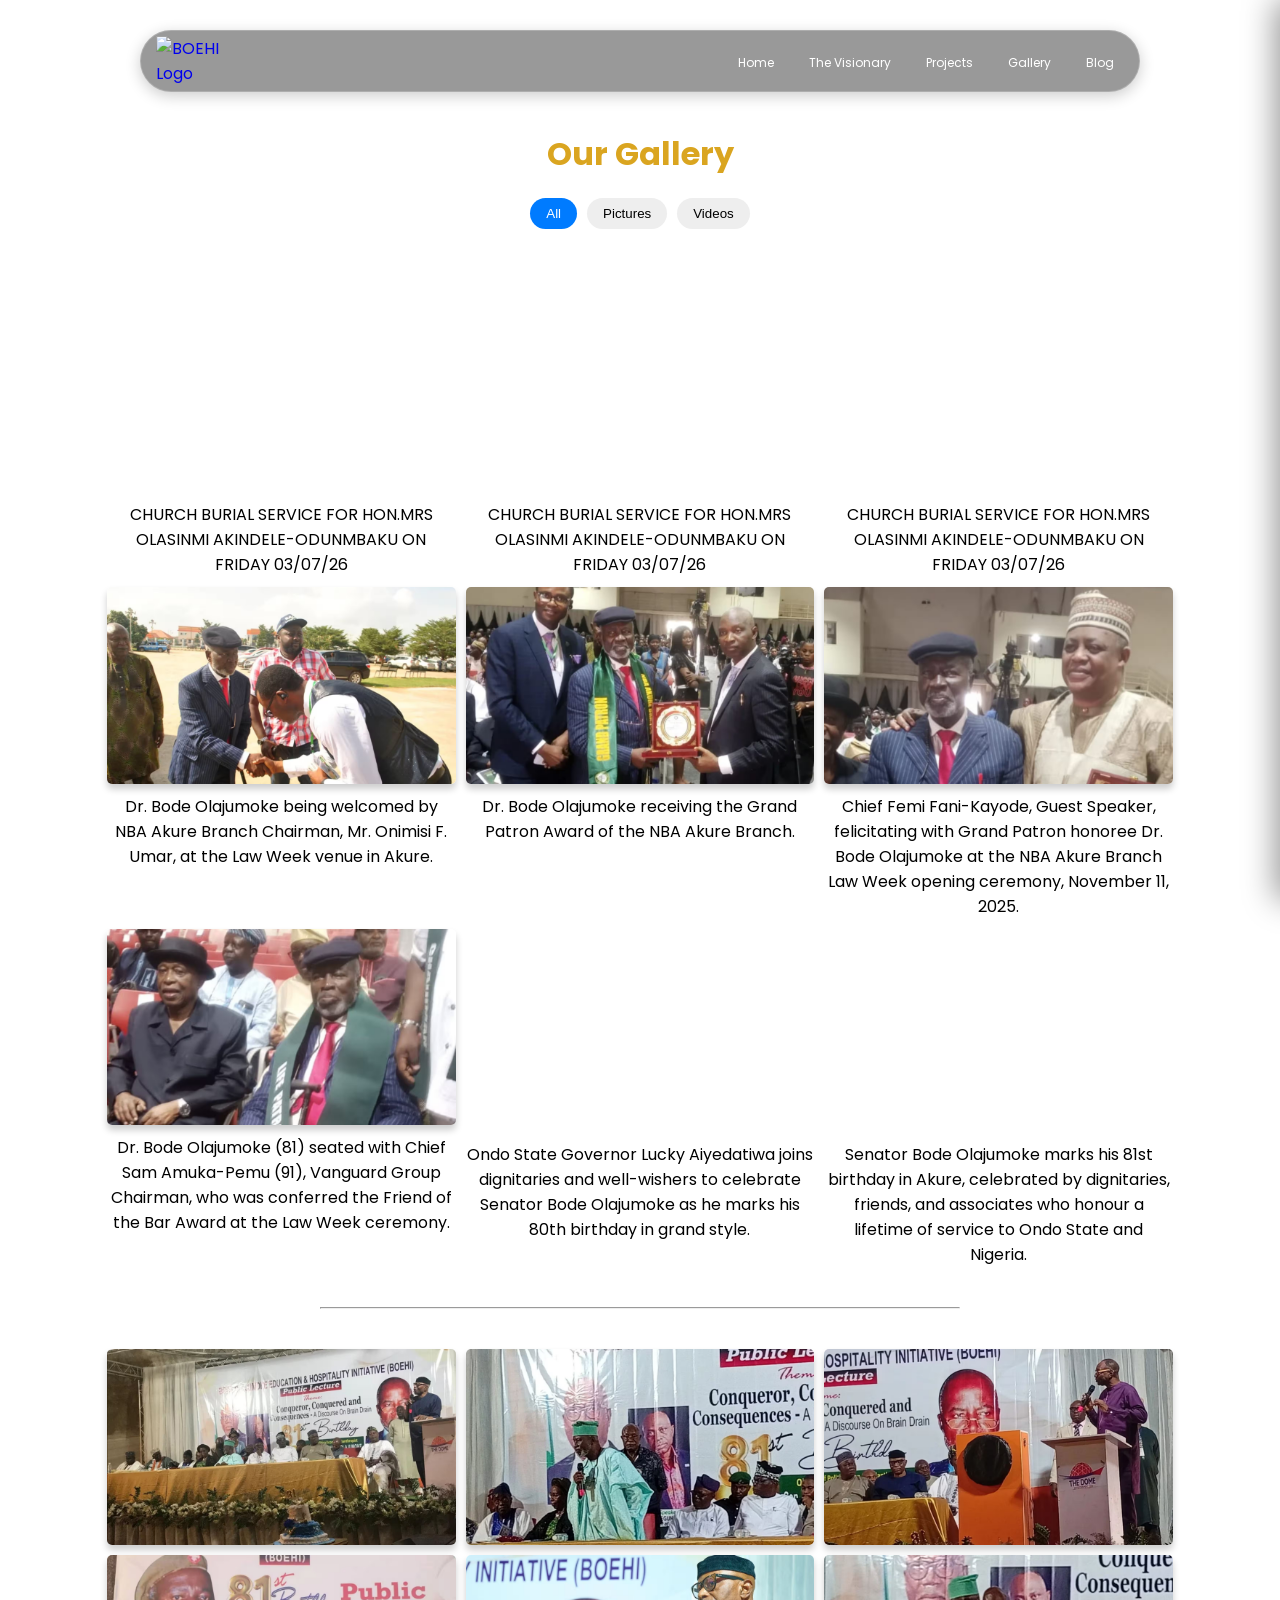
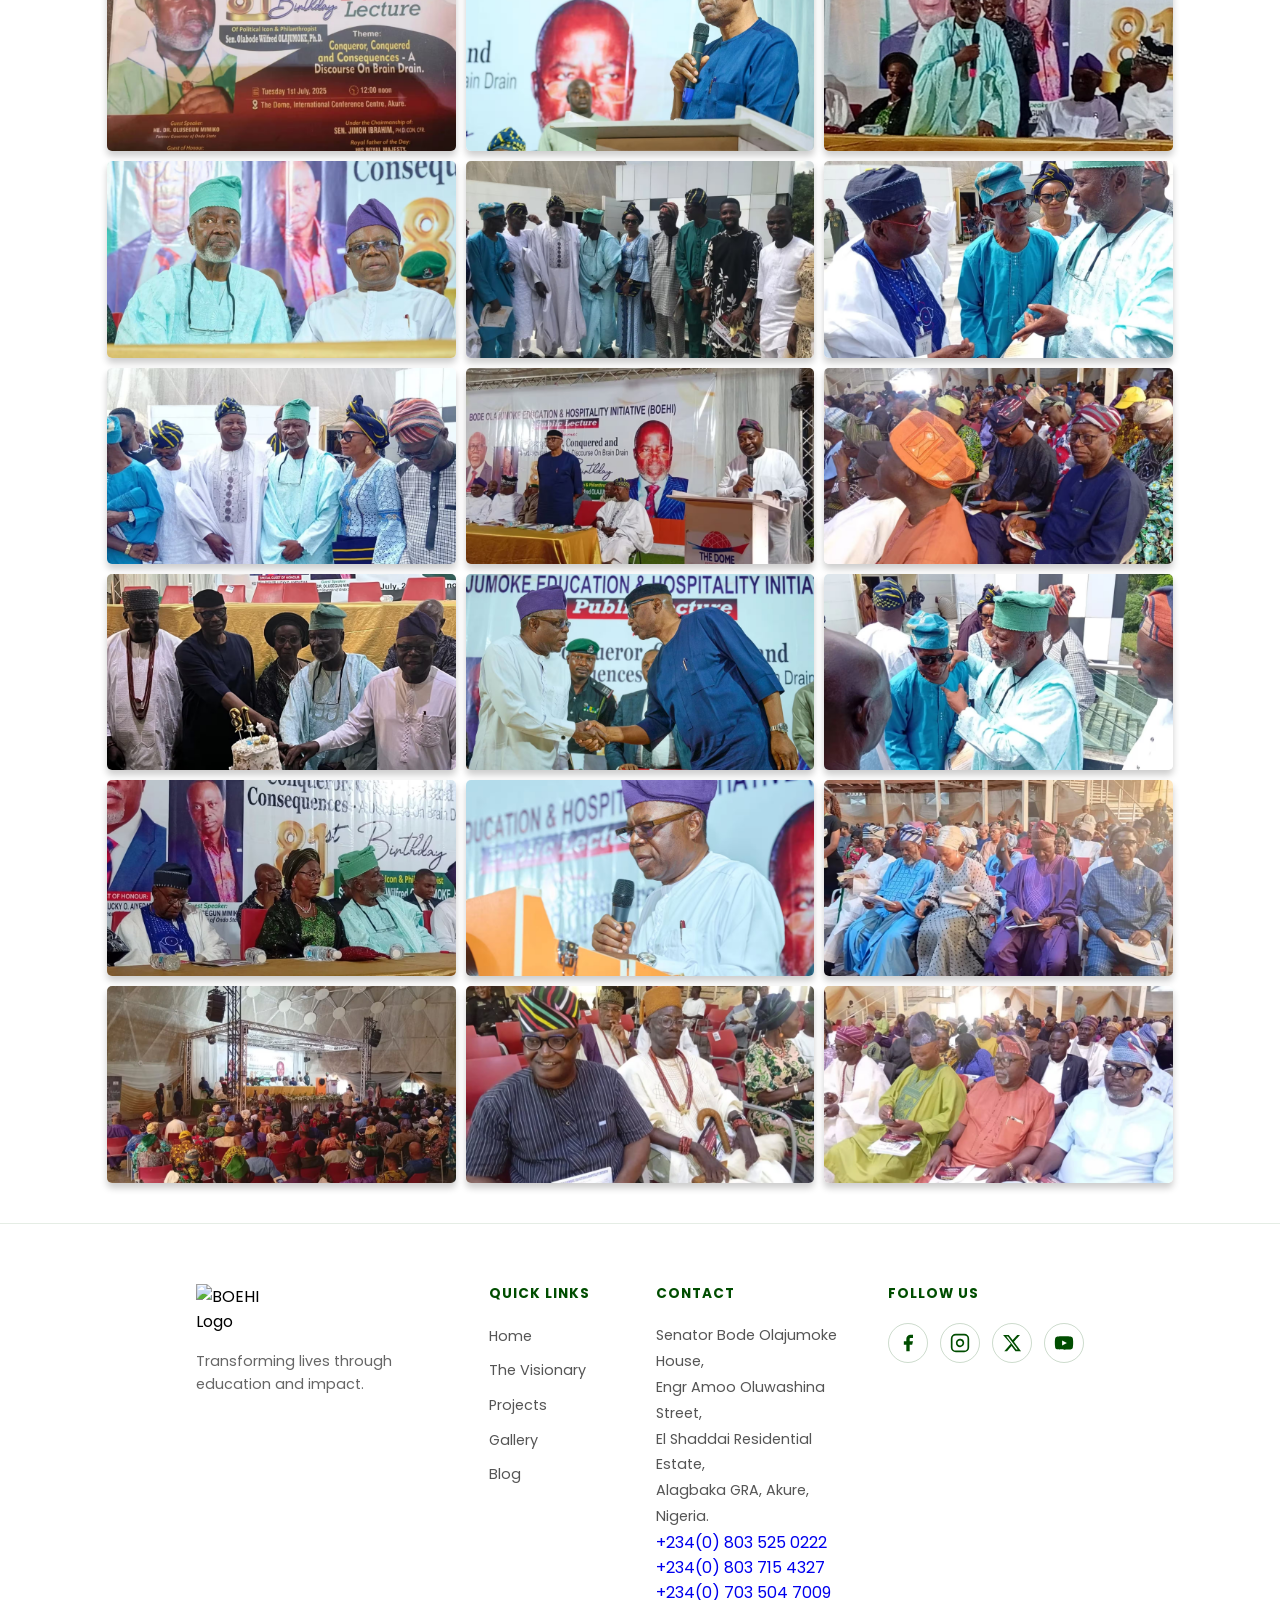
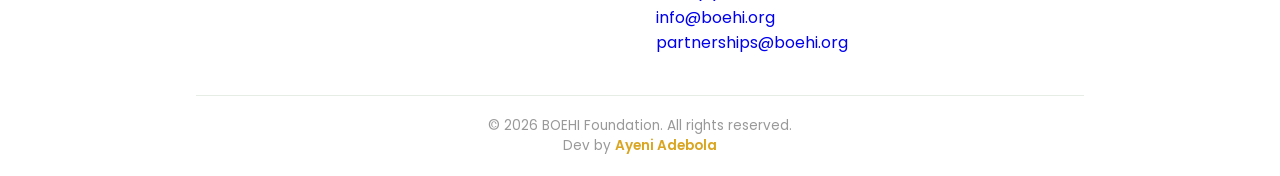
==== commit 6cb370a2: "gallery update" ====
--- a/gallery/index.html
+++ b/gallery/index.html
@@ -21,6 +21,7 @@
     <meta property="og:image" content="https://boehi.org/img-preview.webp">
     <meta property="og:url" content="https://boehi.org/gallery/">
     <link rel="stylesheet" href="/style.css">
+    <link rel="stylesheet" href="gallery.css">
 </head>
 
 <body>
@@ -67,14 +68,18 @@
 
     <div class="gallery-top">
         <h1 class="gold center">Our Gallery</h1>
+        <div class="gallery-filter">
+            <button class="active" data-filter="all">All</button>
+            <button data-filter="image">Pictures</button>
+            <button data-filter="video">Videos</button>
+        </div>
         <!-- <h2>Photos and videos from the NBA Akure Branch Law Week, November 9–11, 2025, in honour of Sen. Dr. Bode
             Olajumoke.</h2> -->
     </div>
 
-    <hr width="50%" style="margin: 10px auto;">
 
     <section class="gallery-grid">
-        <div class="card">
+        <div class="card gallery-item" data-type="video">
             <iframe src="https://www.youtube.com/embed/E8QnpGn92v0"
                 title="Church burial Service for MC Olasinmi Akindele Odunmbaku at Chapel Of Christ The Light, Alausa Ikeja"
                 frameborder="0"
@@ -85,7 +90,7 @@
             </span>
         </div>
 
-        <div class="card">
+        <div class="card gallery-item" data-type="video">
             <iframe src="https://www.youtube.com/embed/mmTeaUetubk"
                 title="Emotional moments @ Church burial Service for Mother Celestial Olasinmi Akindele Odunmbaku"
                 frameborder="0"
@@ -97,7 +102,7 @@
 
         </div>
 
-        <div class="card">
+        <div class="card gallery-item" data-type="video">
             <iframe src="https://www.youtube.com/embed/qYy1Mgucotc" loading="lazy"
                 title="FUNERAL SERVICE OF MOTHER CELESTIAL OLASINMI AKINDELE ODUNMBAKU" frameborder="0"
                 allow="accelerometer; clipboard-write; encrypted-media; gyroscope; picture-in-picture; web-share"
@@ -107,33 +112,33 @@
             </span>
         </div>
 
-        <div class="card">
+        <div class="card gallery-item" data-type="image">
             <img src="/images/gallery/gal1.avif" alt="Dr. Bode Olajumoke being welcomed by NBA Akure Branch Chairman">
             <span>Dr. Bode Olajumoke being welcomed by NBA Akure Branch Chairman, Mr. Onimisi F. Umar, at the Law Week
                 venue in Akure.</span>
         </div>
 
-        <div class="card">
-            <img src="/images/gallery/gal2.avif"
-                alt="Dr. Bode Olajumoke receiving the Grand Patron Award of the NBA Akure Branch.">
+        <div class="card gallery-item" data-type="image">
+            <img src=" /images/gallery/gal2.avif"
+            alt="Dr. Bode Olajumoke receiving the Grand Patron Award of the NBA Akure Branch.">
             <span>Dr. Bode Olajumoke receiving the Grand Patron Award of the NBA Akure Branch.</span>
         </div>
 
-        <div class="card">
-            <img src="/images/gallery/gal3.avif" alt="Chief Femi Fani-Kayode, Guest Speaker, felicitating with Grand Patron honoree Dr. Bode Olajumoke at
+        <div class="card gallery-item" data-type="image">
+            <img src=" /images/gallery/gal3.avif" alt="Chief Femi Fani-Kayode, Guest Speaker, felicitating with Grand Patron honoree Dr. Bode Olajumoke at
                 the NBA Akure Branch Law Week opening ceremony, November 11, 2025.">
             <span>Chief Femi Fani-Kayode, Guest Speaker, felicitating with Grand Patron honoree Dr. Bode Olajumoke at
                 the NBA Akure Branch Law Week opening ceremony, November 11, 2025.</span>
         </div>
 
-        <div class="card">
-            <img src="/images/gallery/gal4.avif"
-                alt="Dr. Bode Olajumoke (81) seated with Chief Sam Amuka-Pemu (91), Vanguard Group Chairman">
+        <div class="card gallery-item" data-type="image">
+            <img src=" /images/gallery/gal4.avif"
+            alt="Dr. Bode Olajumoke (81) seated with Chief Sam Amuka-Pemu (91), Vanguard Group Chairman">
             <span>Dr. Bode Olajumoke (81) seated with Chief Sam Amuka-Pemu (91), Vanguard Group Chairman, who was
                 conferred the Friend of the Bar Award at the Law Week ceremony.</span>
         </div>
 
-        <div class="card">
+        <div class="card gallery-item" data-type="video">
             <iframe src="https://www.youtube.com/embed/0KHLZPVyfuo" loading="lazy"
                 title="80th Birthday: Gov. Aiyedatiwa celebrates Senator Bode Olajumoke" frameborder="0"
                 allow="accelerometer; clipboard-write; encrypted-media; gyroscope; picture-in-picture; web-share"
@@ -143,7 +148,7 @@
                 Olajumoke as he marks his 80th birthday in grand style.</span>
         </div>
 
-        <div class="card">
+        <div class="card gallery-item" data-type="video">
             <iframe src="https://www.youtube.com/embed/1G4pEHKrJT4" loading="lazy"
                 title="Senator Bode Olajumoke Marks 81st Birthday With Honour" frameborder="0"
                 allow="accelerometer; clipboard-write; encrypted-media; gyroscope; picture-in-picture; web-share"
@@ -154,93 +159,93 @@
                 associates who honour a lifetime of service to Ondo State and Nigeria.
             </span>
         </div>
-        
+
     </section>
 
 
     <hr width="50%" style="margin: auto;">
 
     <section class="gallery-grid">
-        <div class="card">
+        <div class="card gallery-item" data-type="image">
             <img loading="lazy" src="/images/gallery/1.avif" alt="BOEHI Gallery">
         </div>
-        <div class="card">
+        <div class="card gallery-item" data-type="image">
             <img loading="lazy" src="/images/gallery/2.avif" alt="BOEHI Gallery">
 
         </div>
-        <div class="card">
+        <div class="card gallery-item" data-type="image">
             <img loading="lazy" src="/images/gallery/3.avif" alt="BOEHI Gallery">
 
         </div>
-        <div class="card">
+        <div class="card gallery-item" data-type="image">
             <img loading="lazy" src="/images/gallery/4.avif" alt="BOEHI Gallery">
 
         </div>
-        <div class="card">
+        <div class="card gallery-item" data-type="image">
             <img loading="lazy" src="/images/gallery/5.avif" alt="BOEHI Gallery">
 
         </div>
-        <div class="card">
+        <div class="card gallery-item" data-type="image">
             <img loading="lazy" src="/images/gallery/6.avif" alt="BOEHI Gallery">
 
         </div>
-        <div class="card">
+        <div class="card gallery-item" data-type="image">
             <img loading="lazy" src="/images/gallery/7.avif" alt="BOEHI Gallery">
 
         </div>
-        <div class="card">
+        <div class="card gallery-item" data-type="image">
             <img loading="lazy" src="/images/gallery/8.avif" alt="BOEHI Gallery">
 
         </div>
-        <div class="card">
+        <div class="card gallery-item" data-type="image">
             <img loading="lazy" src="/images/gallery/9.avif" alt="BOEHI Gallery">
 
         </div>
-        <div class="card">
+        <div class="card gallery-item" data-type="image">
             <img loading="lazy" src="/images/gallery/10.avif" alt="BOEHI Gallery">
 
         </div>
-        <div class="card">
+        <div class="card gallery-item" data-type="image">
             <img loading="lazy" src="/images/gallery/11.avif" alt="BOEHI Gallery">
 
         </div>
-        <div class="card">
+        <div class="card gallery-item" data-type="image">
             <img loading="lazy" src="/images/gallery/12.avif" alt="BOEHI Gallery">
 
         </div>
-        <div class="card">
+        <div class="card gallery-item" data-type="image">
             <img loading="lazy" src="/images/gallery/13.avif" alt="BOEHI Gallery">
 
         </div>
-        <div class="card">
+        <div class="card gallery-item" data-type="image">
             <img loading="lazy" src="/images/gallery/14.avif" alt="BOEHI Gallery">
 
         </div>
-        <div class="card">
+        <div class="card gallery-item" data-type="image">
             <img loading="lazy" src="/images/gallery/15.avif" alt="BOEHI Gallery">
 
         </div>
-        <div class="card">
+        <div class="card gallery-item" data-type="image">
             <img loading="lazy" src="/images/gallery/16.avif" alt="BOEHI Gallery">
 
         </div>
-        <div class="card">
+        <div class="card gallery-item" data-type="image">
             <img loading="lazy" src="/images/gallery/17.avif" alt="BOEHI Gallery">
 
         </div>
-        <div class="card">
+        <div class="card gallery-item" data-type="image">
             <img loading="lazy" src="/images/gallery/18.avif" alt="BOEHI Gallery">
 
         </div>
-        <div class="card">
+        <div class="card gallery-item" data-type="image">
             <img loading="lazy" src="/images/gallery/19.avif" alt="BOEHI Gallery">
 
         </div>
-        <div class="card">
+        <div class="card gallery-item" data-type="image">
             <img loading="lazy" src="/images/gallery/20.avif" alt="BOEHI Gallery">
 
         </div>
-        <div class="card">
+        <div class="card gallery-item" data-type="image">
             <img loading="lazy" src="/images/gallery/21.avif" alt="BOEHI Gallery">
 
         </div>
@@ -333,8 +338,7 @@
             </p>
         </div>
     </footer>
-
-    <script src="/script.js"></script>
+    <script src="/gallery.js"></script>
 </body>
 
 </html>
--- a/gallery/gallery.css
+++ b/gallery/gallery.css
@@ -0,0 +1,20 @@
+.gallery-filter {
+    display: flex;
+    gap: 10px;
+    margin-top: 20px;
+    margin-bottom: 20px;
+    justify-content: center;
+}
+
+.gallery-filter button {
+    padding: 8px 16px;
+    border: none;
+    background: #eee;
+    cursor: pointer;
+    border-radius: 20px;
+}
+
+.gallery-filter button.active {
+    background: #007bff;
+    color: white;
+}
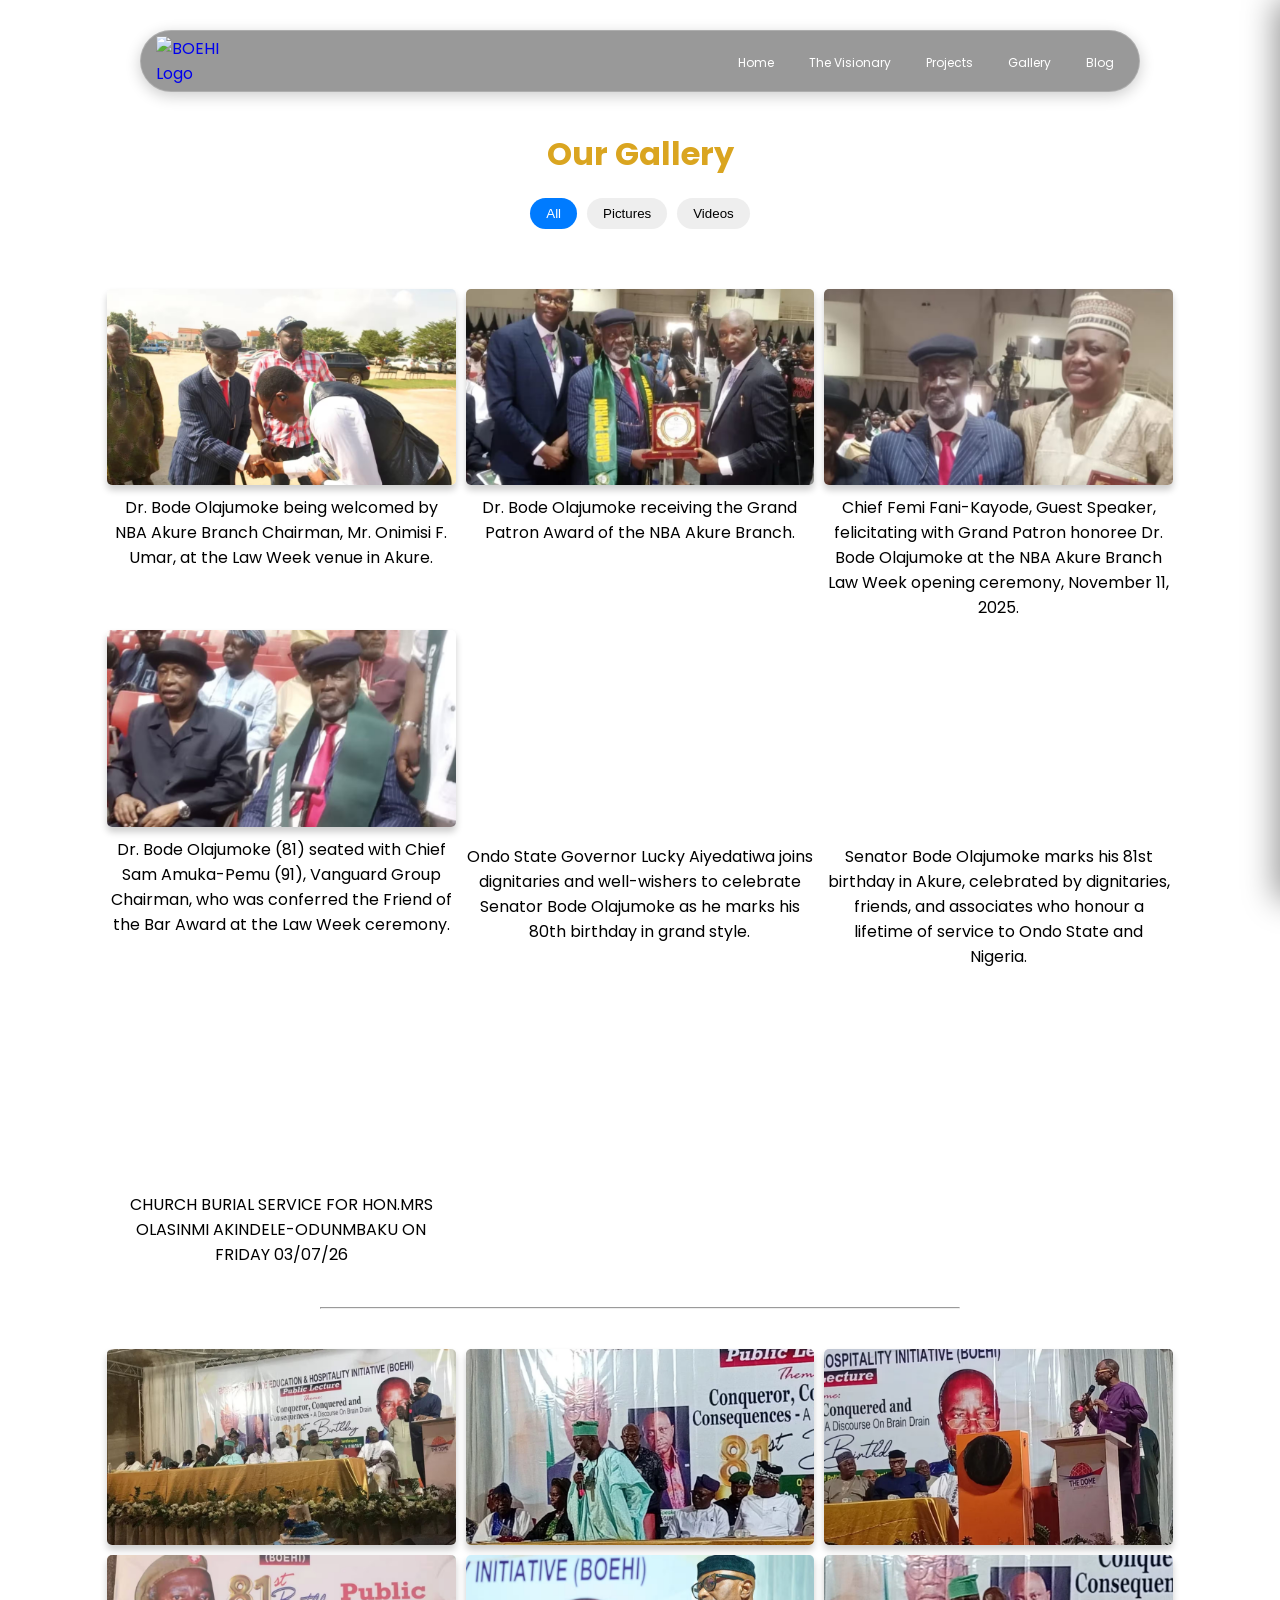
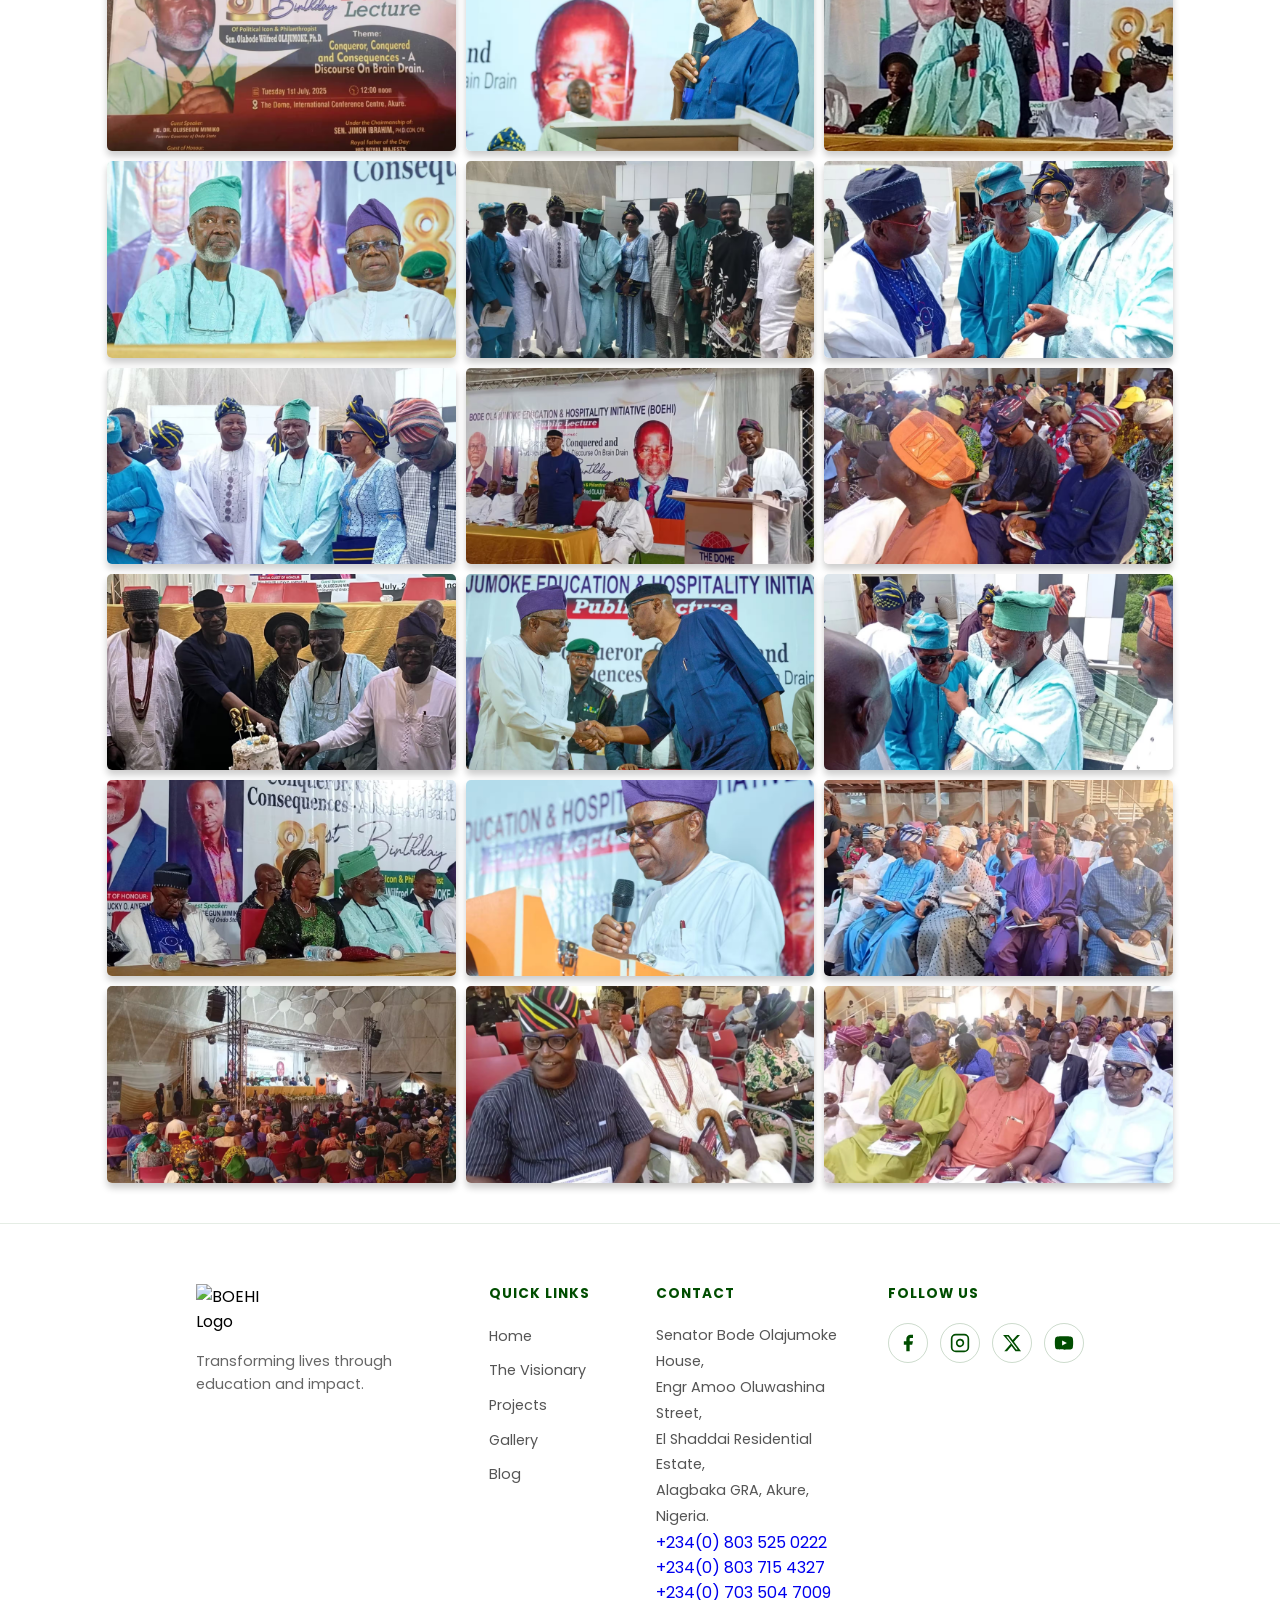
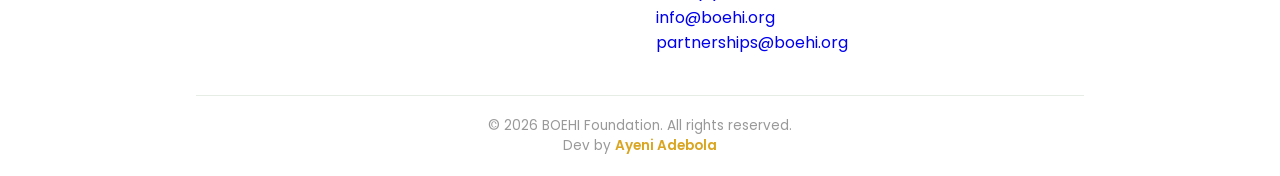
==== commit d710ec19: "Update index.html" ====
--- a/gallery/index.html
+++ b/gallery/index.html
@@ -79,7 +79,7 @@
 
 
     <section class="gallery-grid">
-        <div class="card gallery-item" data-type="video">
+        <!-- <div class="card gallery-item" data-type="video">
             <iframe src="https://www.youtube.com/embed/E8QnpGn92v0"
                 title="Church burial Service for MC Olasinmi Akindele Odunmbaku at Chapel Of Christ The Light, Alausa Ikeja"
                 frameborder="0"
@@ -100,17 +100,8 @@
                 CHURCH BURIAL SERVICE FOR HON.MRS OLASINMI AKINDELE-ODUNMBAKU ON FRIDAY 03/07/26
             </span>
 
-        </div>
-
-        <div class="card gallery-item" data-type="video">
-            <iframe src="https://www.youtube.com/embed/qYy1Mgucotc" loading="lazy"
-                title="FUNERAL SERVICE OF MOTHER CELESTIAL OLASINMI AKINDELE ODUNMBAKU" frameborder="0"
-                allow="accelerometer; clipboard-write; encrypted-media; gyroscope; picture-in-picture; web-share"
-                referrerpolicy="strict-origin-when-cross-origin" allowfullscreen></iframe>
-            <span>
-                CHURCH BURIAL SERVICE FOR HON.MRS OLASINMI AKINDELE-ODUNMBAKU ON FRIDAY 03/07/26
-            </span>
-        </div>
+        </div> -->
+
 
         <div class="card gallery-item" data-type="image">
             <img src="/images/gallery/gal1.avif" alt="Dr. Bode Olajumoke being welcomed by NBA Akure Branch Chairman">
@@ -157,6 +148,16 @@
             <span>
                 Senator Bode Olajumoke marks his 81st birthday in Akure, celebrated by dignitaries, friends, and
                 associates who honour a lifetime of service to Ondo State and Nigeria.
+            </span>
+        </div>
+
+        <div class="card gallery-item" data-type="video">
+            <iframe src="https://www.youtube.com/embed/qYy1Mgucotc" loading="lazy"
+                title="FUNERAL SERVICE OF MOTHER CELESTIAL OLASINMI AKINDELE ODUNMBAKU" frameborder="0"
+                allow="accelerometer; clipboard-write; encrypted-media; gyroscope; picture-in-picture; web-share"
+                referrerpolicy="strict-origin-when-cross-origin" allowfullscreen></iframe>
+            <span>
+                CHURCH BURIAL SERVICE FOR HON.MRS OLASINMI AKINDELE-ODUNMBAKU ON FRIDAY 03/07/26
             </span>
         </div>
 
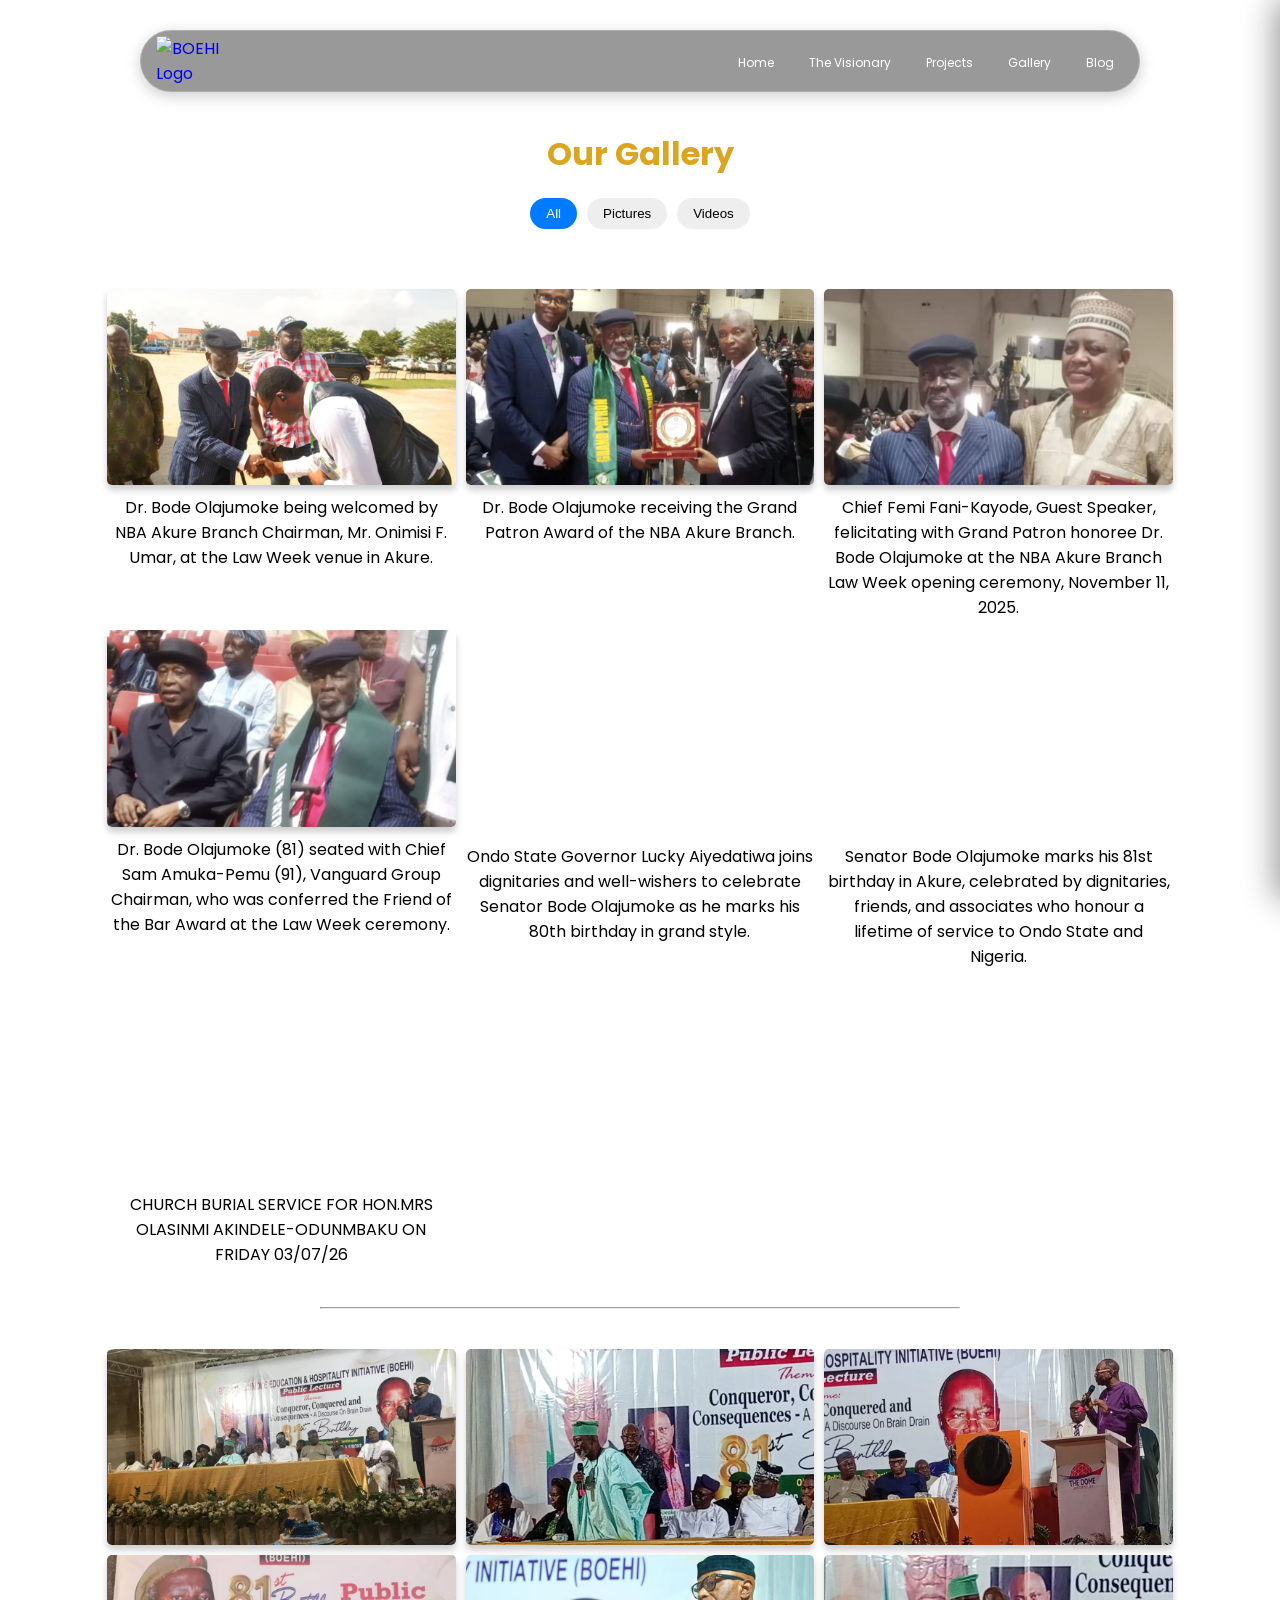
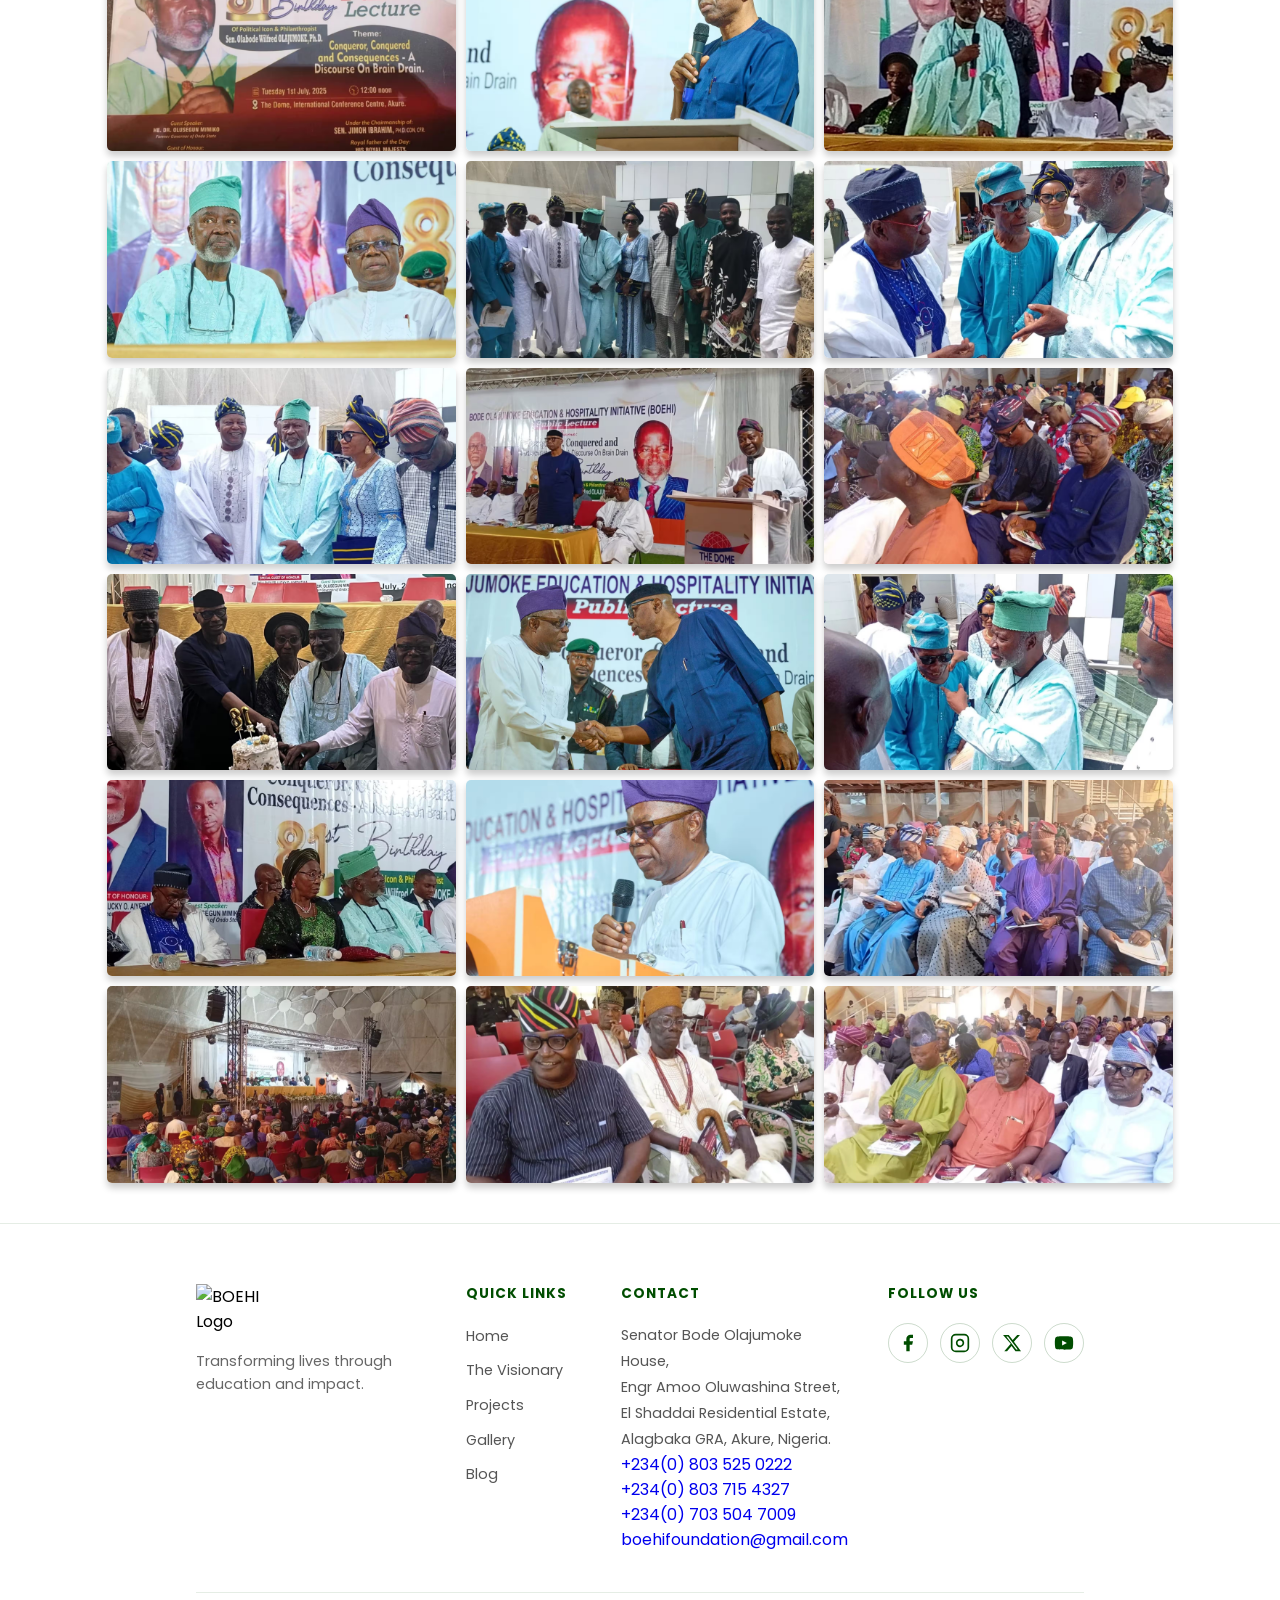
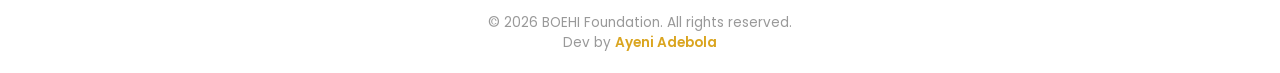
==== commit 89456384: "email change" ====
--- a/gallery/index.html
+++ b/gallery/index.html
@@ -290,8 +290,8 @@
                     <a href="tel:+2348037154327">+234(0) 803 715 4327</a><br>
                     <a href="tel:+2347035047009">+234(0) 703 504 7009</a>
                 </p>
-                <a href="mailto:info@boehi.org">info@boehi.org</a>
-                <a href="mailto:partnerships@boehi.org">partnerships@boehi.org</a>
+                <a href="mailto:boehifoundation@gmail.com">boehifoundation@gmail.com</a>
+                
             </div>
 
             <div class="footer-social">
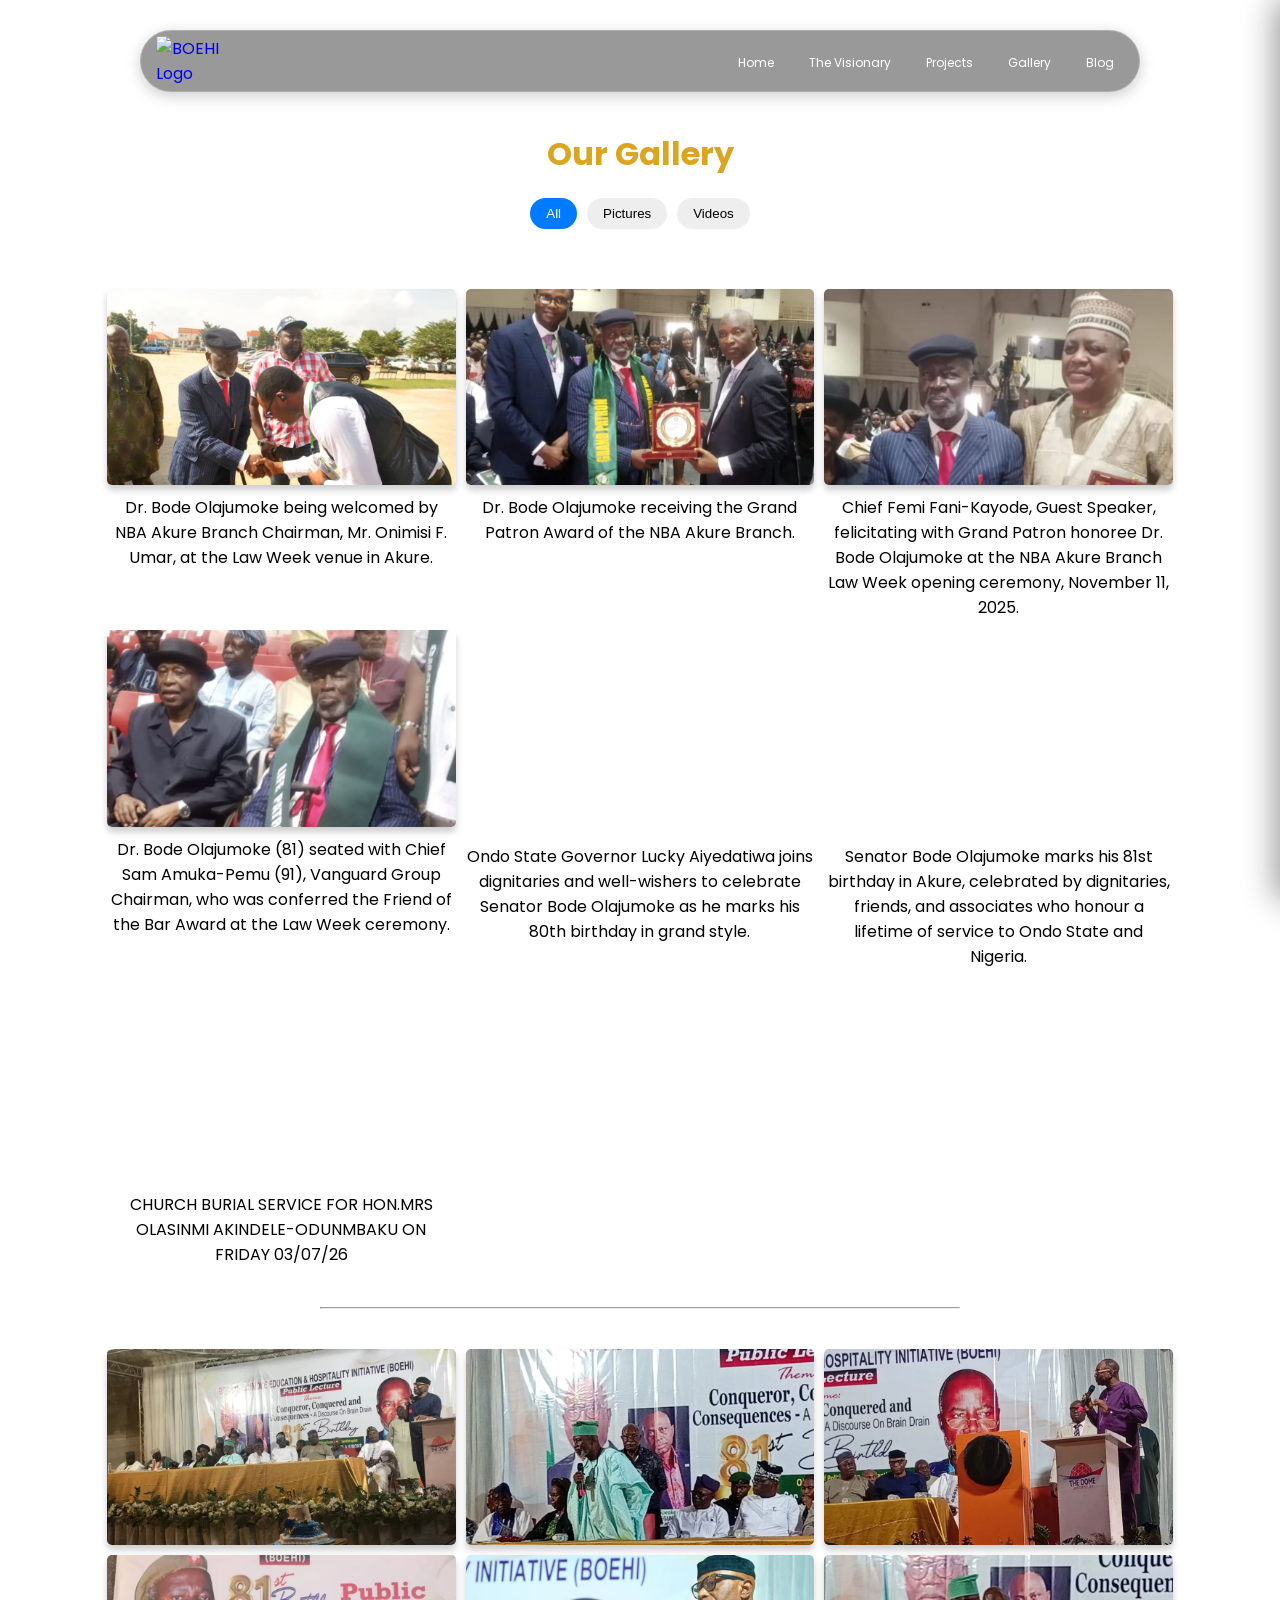
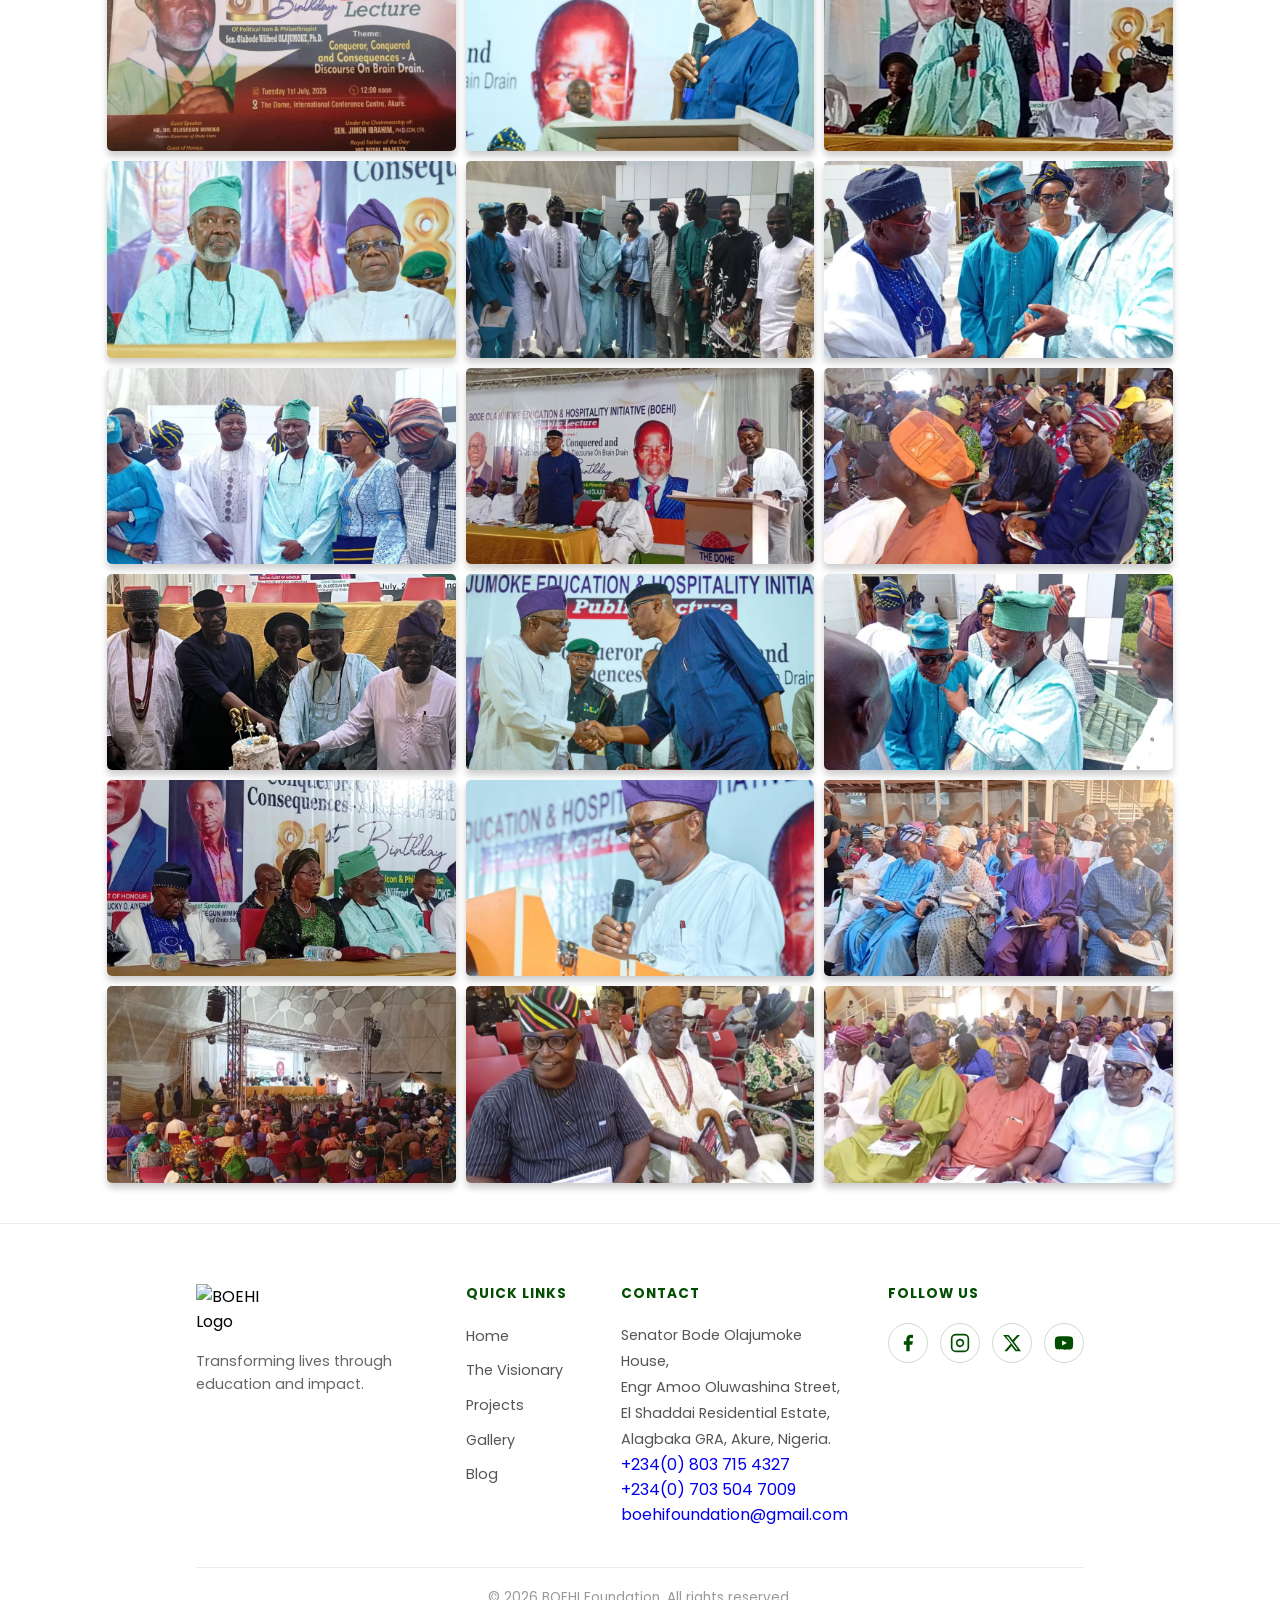
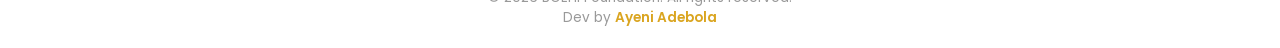
==== commit 41fdbdb5: "Remove one phone number from contact section" ====
--- a/gallery/index.html
+++ b/gallery/index.html
@@ -286,7 +286,6 @@
                     Alagbaka GRA, Akure, Nigeria.
                 </address>
                 <p>
-                    <a href="tel:+2348035250222">+234(0) 803 525 0222</a><br>
                     <a href="tel:+2348037154327">+234(0) 803 715 4327</a><br>
                     <a href="tel:+2347035047009">+234(0) 703 504 7009</a>
                 </p>
@@ -342,4 +341,4 @@
     <script src="/gallery.js"></script>
 </body>
 
-</html>+</html>
